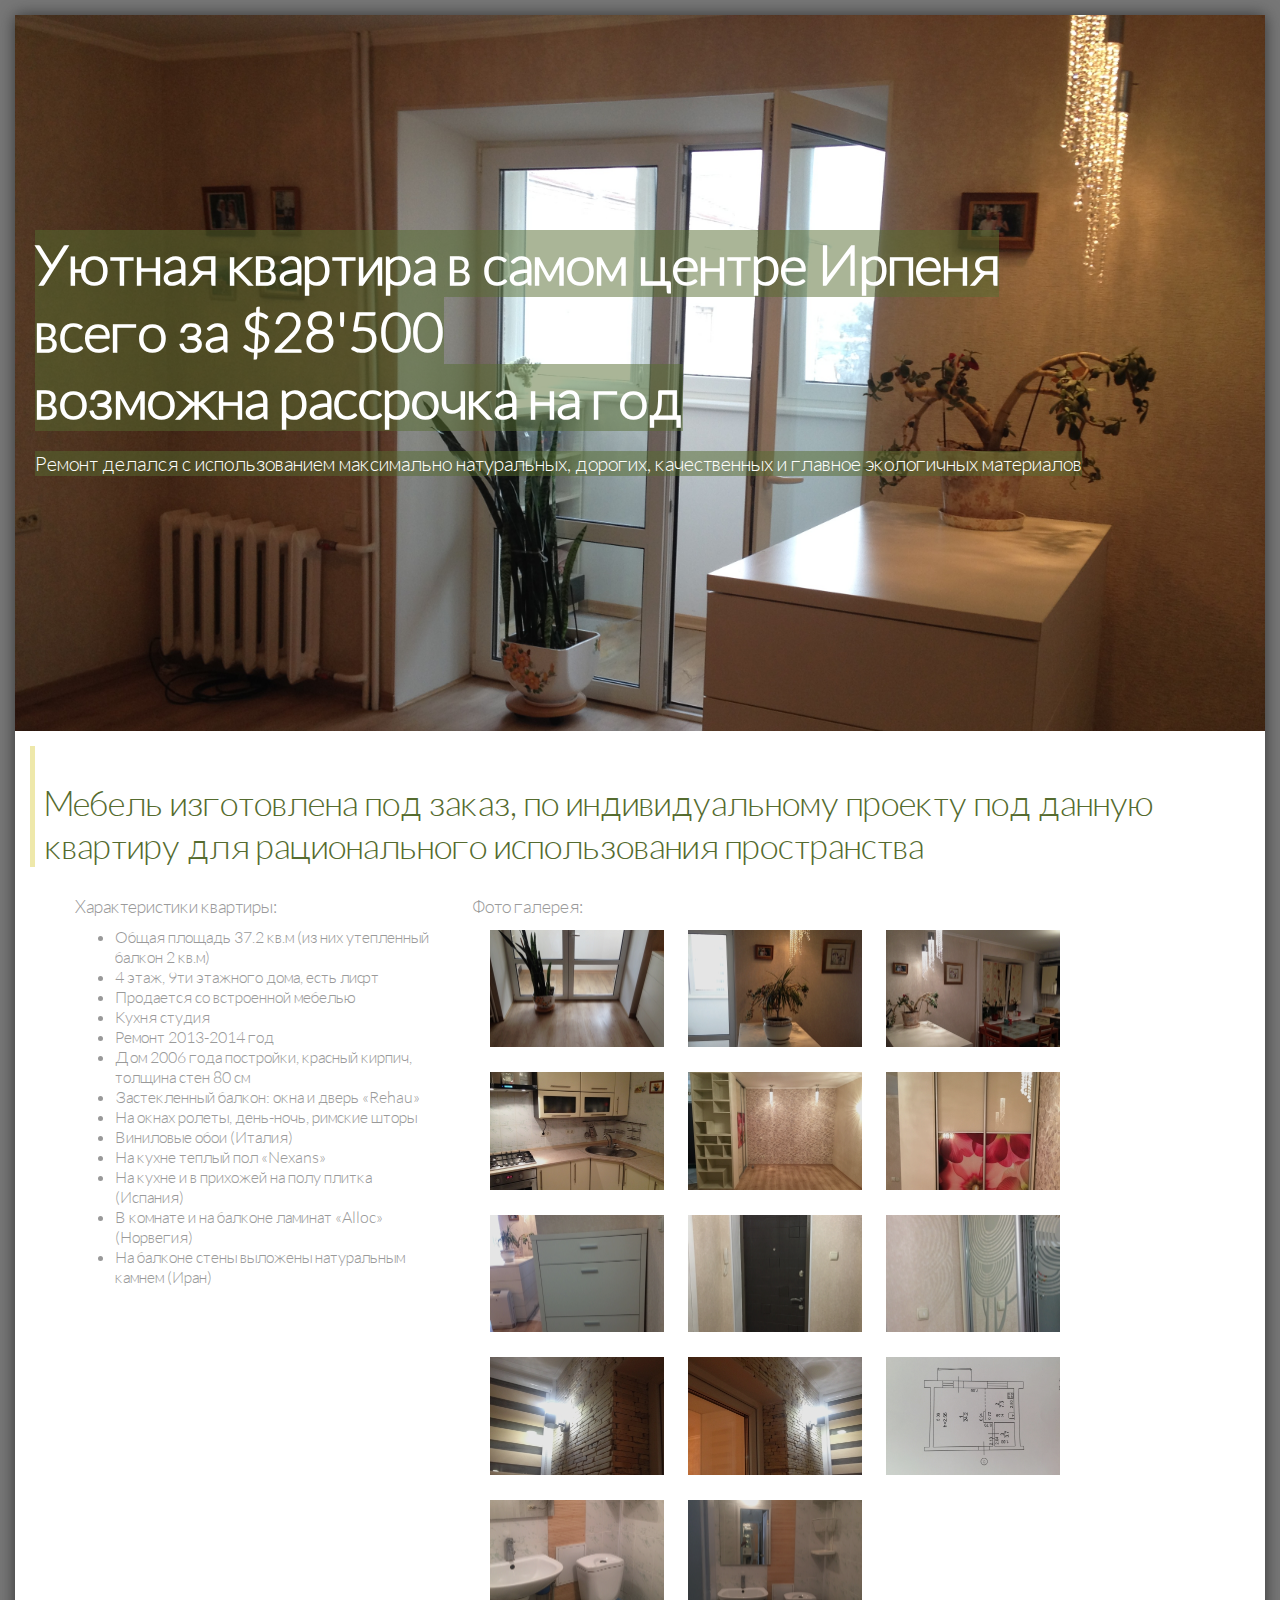
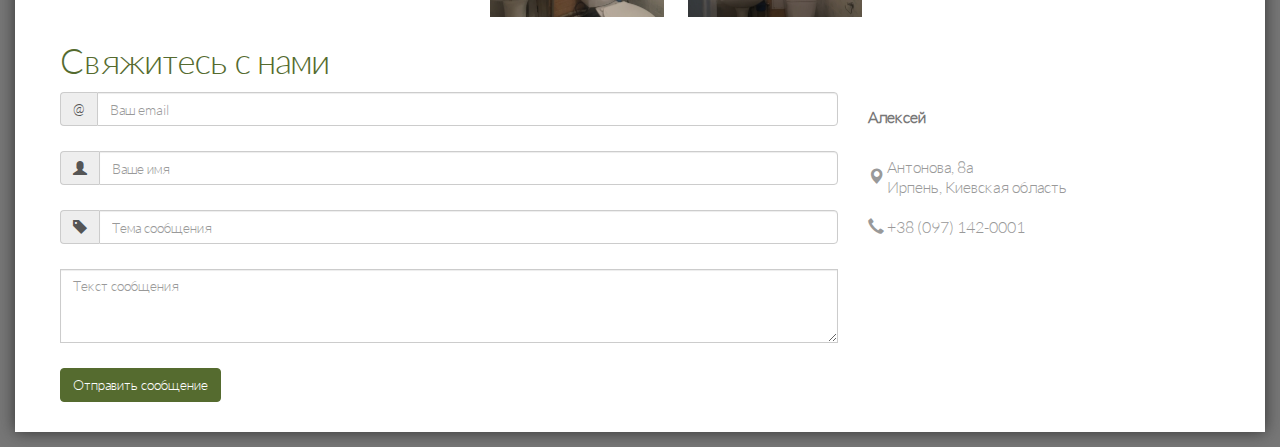
==== index.html @ de02d6b8 "Facebook App Code added" ====
<!DOCTYPE html>
<html lang="en" >
    <head>

        <meta charset="utf-8">
        <meta http-equiv="X-UA-Compatible" content="IE=edge">
        <meta name="viewport" content="width=device-width, initial-scale=1">
        <!--meta http-equiv="Content-Security-Policy" content="font-src 'self' data:"-->
        <!-- The above 3 meta tags *must* come first in the head; any other head content must come *after* these tags -->
        <meta name="description" content="">
        <meta name="author" content="">
        <link rel="icon" href="common/icons/favicon.ico">

        <!-- jQuery -->
        <script src="assets/jQuery/jQuery-1.9.1/jquery-1.9.1.min.js"></script>
        <script src="assets/jQuery/jQuery-1.9.1/jquery.counterup.min.js"></script>

        <!-- Bootstrap core -->
        <link href="assets/bootstrap/bootstrap-3.3.5/css/bootstrap.min.css" rel="stylesheet">
        <script src="assets/bootstrap/bootstrap-3.3.5/js/ie-emulation-modes-warning.js"></script>

        <!-- Lightgallery -->
        <link rel="stylesheet" href="assets/lightgallery/lightgallery-1.0.1/css/lightgallery.css">

        <!-- Pannellum -->
        <script type="text/javascript" src="https://cdn.pannellum.org/2.3/pannellum.js"></script>

        <!-- Custom styles for this template -->
        <link href="common/css/antonova.css" rel="stylesheet">

      
        <title>Уютная квартира в центре Ирпеня</title>

        <!--base href="/"-->

        <!-- Facebook Pixel Code -->
        <script>
            !function(f,b,e,v,n,t,s)
            {if(f.fbq)return;n=f.fbq=function(){n.callMethod?
            n.callMethod.apply(n,arguments):n.queue.push(arguments)};
            if(!f._fbq)f._fbq=n;n.push=n;n.loaded=!0;n.version='2.0';
            n.queue=[];t=b.createElement(e);t.async=!0;
            t.src=v;s=b.getElementsByTagName(e)[0];
            s.parentNode.insertBefore(t,s)}(window, document,'script',
            'https://connect.facebook.net/en_US/fbevents.js');
            fbq('init', '393252834427220');
            fbq('track', 'PageView');
        </script>
        <noscript><img height="1" width="1" style="display:none"
            src="https://www.facebook.com/tr?id=393252834427220&ev=PageView&noscript=1"
        /></noscript>
        <!-- End Facebook Pixel Code -->
      
        <!-- Global Site Tag (gtag.js) - Google Analytics -->
        <script async src="https://www.googletagmanager.com/gtag/js?id=UA-107395455-1"></script>
        <script>
        window.dataLayer = window.dataLayer || [];
        function gtag(){dataLayer.push(arguments)};
        gtag('js', new Date());

        gtag('config', 'UA-107395455-1');
        </script>
        

    </head>

    <body>

        <!-- Facebook App Code -->
        <script>
        window.fbAsyncInit = function() {
            FB.init({
            appId      : '175893562975675',
            xfbml      : true,
            version    : 'v2.10'
            });
            FB.AppEvents.logPageView();
        };

        (function(d, s, id){
            var js, fjs = d.getElementsByTagName(s)[0];
            if (d.getElementById(id)) {return;}
            js = d.createElement(s); js.id = id;
            js.src = "//connect.facebook.net/en_US/sdk.js";
            fjs.parentNode.insertBefore(js, fjs);
        }(document, 'script', 'facebook-jssdk'));
        </script>


        <div class="panel-default">
            <div class="panel-cover">
                <div class="cover-section-header">
                    <h1 class="txt1"><span>Уютная квартира в самом <b>центре</b> Ирпеня<br /> всего за <b>$28'500</b><br /> возможна <b>рассрочка на год</b></span></h1>
                    <h2 class="txt2"><span>Ремонт делался с использованием максимально натуральных, дорогих, качественных и главное экологичных материалов</span></h2>
                </div>
            </div>
            <div class="panel-body">
                <div class="section-header-left">
                    <h2 class="txt3">Мебель изготовлена под заказ, по индивидуальному проекту под данную квартиру для рационального использования пространства</h2>
                </div>

                <div class="section-photo">
                    <div class="col-md-4">
                        <h4>Характеристики квартиры:</h4>
                        <ul>
                            <li>Общая площадь 37.2 кв.м (из них утепленный балкон 2 кв.м)</li>
                            <li>4 этаж, 9ти этажного дома, есть лифт</li>
                            <li>Продается со встроенной мебелью</li>
                            <li>Кухня студия</li>
                            <li>Ремонт 2013-2014 год</li>
                            <li>Дом 2006 года постройки, красный кирпич, толщина стен 80 см</li>
                            <li>Застекленный балкон: окна и дверь «Rehau»</li>
                            <li>На окнах ролеты, день-ночь, римские шторы</li>
                            <li>Виниловые обои (Италия)</li>
                            <li>На кухне теплый пол «Nexans»</li>
                            <li>На кухне и в прихожей на полу плитка (Испания)</li>
                            <li>В комнате и на балконе ламинат «Alloc» (Норвегия)</li>
                            <li>На балконе стены выложены натуральным камнем (Иран)</li>
                        </ul>
                    </div>
                    <div class="col-md-8">

                        <h4>Фото галерея:</h4>
                        <div class="cont">

                            <div class="demo-gallery">
                                <ul id="lightgallery">
                                    <li data-responsive="media/images/010.jpg 010, media/images/013.jpg 013, media/images/014.jpg 014, media/images/016.jpg 016, media/images/021.jpg 021, media/images/022.jpg 022, media/images/030.jpg 030, media/images/035.jpg 035, media/images/042.jpg 042, media/images/050.jpg 050, media/images/052.jpg 052, media/images/055.jpg 055, media/images/056.jpg 056, media/images/059.jpg 059", data-src="media/images/010.jpg"
                                    data-sub-html="<h4>Выход на балкон</h4><p>На полу высококачественный ламинат <a href='http://32klass.kiev.ua/original/laminat-alloc-orig-dub-bel.html'>Alloc</a> 'Беленый дуб' на алюминиевых замках с шумопонижающей системой Alloc SilentSystem. Область между балконом и комнатой утеплена.</p>">
                                        <a href="media/images/010.jpg">
                                        <img class="img-responsive" src="media/images/010-thumb.jpg">
                                        <div class="demo-gallery-poster">
                                            <img src="https://sachinchoolur.github.io/lightgallery.js/static/img/zoom.png">
                                        </div>
                                        </a>
                                    </li>
                                    <li data-responsive="media/images/010.jpg 010, media/images/013.jpg 013, media/images/014.jpg 014, media/images/016.jpg 016, media/images/021.jpg 021, media/images/022.jpg 022, media/images/030.jpg 030, media/images/035.jpg 035, media/images/042.jpg 042, media/images/050.jpg 050, media/images/052.jpg 052, media/images/055.jpg 055, media/images/056.jpg 056, media/images/059.jpg 059", data-src="media/images/013.jpg"
                                    data-sub-html="<h4>Тумба перегородка</h4><p>Тумба перегородка выполнена в общем стиле квартиры по индивидуальному заказу с использованием немецкого механизм закрытия/открытия TIP-ON - открывание от нажатия без ручек</p>">
                                        <a href="media/images/013.jpg">
                                        <img class="img-responsive" src="media/images/013-thumb.jpg">
                                        <div class="demo-gallery-poster">
                                            <img src="https://sachinchoolur.github.io/lightgallery.js/static/img/zoom.png">
                                        </div>
                                        </a>
                                    </li>
                                    <li data-responsive="media/images/010.jpg 010, media/images/013.jpg 013, media/images/014.jpg 014, media/images/016.jpg 016, media/images/021.jpg 021, media/images/022.jpg 022, media/images/030.jpg 030, media/images/035.jpg 035, media/images/042.jpg 042, media/images/050.jpg 050, media/images/052.jpg 052, media/images/055.jpg 055, media/images/056.jpg 056, media/images/059.jpg 059", data-src="media/images/014.jpg"
                                    data-sub-html="<h4>Вход на кухню</h4><p>На кухне теплый пол Nexus, испанская плитка а также сделано отверстие под вытяжку на улицу.</p>">
                                        <a href="media/images/014.jpg">
                                        <img class="img-responsive" src="media/images/014-thumb.jpg">
                                        <div class="demo-gallery-poster">
                                            <img src="https://sachinchoolur.github.io/lightgallery.js/static/img/zoom.png">
                                        </div>
                                        </a>
                                    </li>
                                    <li data-responsive="media/images/010.jpg 010, media/images/013.jpg 013, media/images/014.jpg 014, media/images/016.jpg 016, media/images/021.jpg 021, media/images/022.jpg 022, media/images/030.jpg 030, media/images/035.jpg 035, media/images/042.jpg 042, media/images/050.jpg 050, media/images/052.jpg 052, media/images/055.jpg 055, media/images/056.jpg 056, media/images/059.jpg 059", data-src="media/images/016.jpg"
                                    data-sub-html="<h4>Кухня</h4><p>На кухне установлены фильтры для воды, также есть бойлер Gorenje на 100 литров.</p>">
                                        <a href="media/images/016.jpg">
                                        <img class="img-responsive" src="media/images/016-thumb.jpg">
                                        <div class="demo-gallery-poster">
                                            <img src="https://sachinchoolur.github.io/lightgallery.js/static/img/zoom.png">
                                        </div>
                                        </a>
                                    </li>
                                    <li data-responsive="media/images/010.jpg 010, media/images/013.jpg 013, media/images/014.jpg 014, media/images/016.jpg 016, media/images/021.jpg 021, media/images/022.jpg 022, media/images/030.jpg 030, media/images/035.jpg 035, media/images/042.jpg 042, media/images/050.jpg 050, media/images/052.jpg 052, media/images/055.jpg 055, media/images/056.jpg 056, media/images/059.jpg 059", data-src="media/images/021.jpg"
                                    data-sub-html="<h4>Комната</h4><p>Комнату от прихожей отделяет двухстороний шкаф купе, со стороны коридора - секция для верхней одежды, со стороны комнаты - секция для остальной одежды.</p>">
                                        <a href="media/images/021.jpg">
                                        <img class="img-responsive" src="media/images/021-thumb.jpg">
                                        <div class="demo-gallery-poster">
                                            <img src="https://sachinchoolur.github.io/lightgallery.js/static/img/zoom.png">
                                        </div>
                                        </a>
                                    </li>
                                    <li data-responsive="media/images/010.jpg 010, media/images/013.jpg 013, media/images/014.jpg 014, media/images/016.jpg 016, media/images/021.jpg 021, media/images/022.jpg 022, media/images/030.jpg 030, media/images/035.jpg 035, media/images/042.jpg 042, media/images/050.jpg 050, media/images/052.jpg 052, media/images/055.jpg 055, media/images/056.jpg 056, media/images/059.jpg 059", data-src="media/images/022.jpg"
                                    data-sub-html="<h4>Комната</h4><p>Дверци шкафа-купе со стороны комнаты матовые с принтом - цветы.</p>">
                                        <a href="media/images/022.jpg">
                                        <img class="img-responsive" src="media/images/022-thumb.jpg">
                                        <div class="demo-gallery-poster">
                                            <img src="https://sachinchoolur.github.io/lightgallery.js/static/img/zoom.png">
                                        </div>
                                        </a>
                                    </li>
                                    <li data-responsive="media/images/010.jpg 010, media/images/013.jpg 013, media/images/014.jpg 014, media/images/016.jpg 016, media/images/021.jpg 021, media/images/022.jpg 022, media/images/030.jpg 030, media/images/035.jpg 035, media/images/042.jpg 042, media/images/050.jpg 050, media/images/052.jpg 052, media/images/055.jpg 055, media/images/056.jpg 056, media/images/059.jpg 059", data-src="media/images/030.jpg"
                                    data-sub-html="<h4>Шкаф для обуви</h4><p>В прихожей установлен встроенный шкаф для обуви, выполненный по индивидуальному заказу под данную квартиру.</p>">
                                        <a href="media/images/030.jpg">
                                        <img class="img-responsive" src="media/images/030-thumb.jpg">
                                        <div class="demo-gallery-poster">
                                            <img src="https://sachinchoolur.github.io/lightgallery.js/static/img/zoom.png">
                                        </div>
                                        </a>
                                    </li>
                                    <li data-responsive="media/images/010.jpg 010, media/images/013.jpg 013, media/images/014.jpg 014, media/images/016.jpg 016, media/images/021.jpg 021, media/images/022.jpg 022, media/images/030.jpg 030, media/images/035.jpg 035, media/images/042.jpg 042, media/images/050.jpg 050, media/images/052.jpg 052, media/images/055.jpg 055, media/images/056.jpg 056, media/images/059.jpg 059", data-src="media/images/035.jpg"
                                    data-sub-html="<h4>Входная дверь</h4><p>Бронированная входная дверь с немецкими замками. В квартиру заведен домофон.</p>">
                                        <a href="media/images/035.jpg">
                                        <img class="img-responsive" src="media/images/035-thumb.jpg">
                                        <div class="demo-gallery-poster">
                                            <img src="https://sachinchoolur.github.io/lightgallery.js/static/img/zoom.png">
                                        </div>
                                        </a>
                                    </li>
                                    <li data-responsive="media/images/010.jpg 010, media/images/013.jpg 013, media/images/014.jpg 014, media/images/016.jpg 016, media/images/021.jpg 021, media/images/022.jpg 022, media/images/030.jpg 030, media/images/035.jpg 035, media/images/042.jpg 042, media/images/050.jpg 050, media/images/052.jpg 052, media/images/055.jpg 055, media/images/056.jpg 056, media/images/059.jpg 059", data-src="media/images/042.jpg"
                                    data-sub-html="<h4>Коридор</h4><p>В коридоре установлен шкаф-купе с зеракльными дверцами.</p>">
                                        <a href="media/images/042.jpg">
                                        <img class="img-responsive" src="media/images/042-thumb.jpg">
                                        <div class="demo-gallery-poster">
                                            <img src="https://sachinchoolur.github.io/lightgallery.js/static/img/zoom.png">
                                        </div>
                                        </a>
                                    </li>
                                    <li data-responsive="media/images/010.jpg 010, media/images/013.jpg 013, media/images/014.jpg 014, media/images/016.jpg 016, media/images/021.jpg 021, media/images/022.jpg 022, media/images/030.jpg 030, media/images/035.jpg 035, media/images/042.jpg 042, media/images/050.jpg 050, media/images/052.jpg 052, media/images/055.jpg 055, media/images/056.jpg 056, media/images/059.jpg 059", data-src="media/images/050.jpg"
                                    data-sub-html="<h4>Балкон</h4><p>Балкон застеклен двухкамерными окнами, на окнах жалюзи системы день-ночь.</p>">
                                        <a href="media/images/050.jpg">
                                        <img class="img-responsive" src="media/images/050-thumb.jpg">
                                        <div class="demo-gallery-poster">
                                            <img src="https://sachinchoolur.github.io/lightgallery.js/static/img/zoom.png">
                                        </div>
                                        </a>
                                    </li>
                                    <li data-responsive="media/images/010.jpg 010, media/images/013.jpg 013, media/images/014.jpg 014, media/images/016.jpg 016, media/images/021.jpg 021, media/images/022.jpg 022, media/images/030.jpg 030, media/images/035.jpg 035, media/images/042.jpg 042, media/images/050.jpg 050, media/images/052.jpg 052, media/images/055.jpg 055, media/images/056.jpg 056, media/images/059.jpg 059", data-src="media/images/052.jpg"
                                    data-sub-html="<h4>Балкон</h4><p>Стены балкона отделаны натуральным камнем из Ирана.</p>">
                                        <a href="media/images/052.jpg">
                                        <img class="img-responsive" src="media/images/052-thumb.jpg">
                                        <div class="demo-gallery-poster">
                                            <img src="https://sachinchoolur.github.io/lightgallery.js/static/img/zoom.png">
                                        </div>
                                        </a>
                                    </li>
                                    <li data-responsive="media/images/010.jpg 010, media/images/013.jpg 013, media/images/014.jpg 014, media/images/016.jpg 016, media/images/021.jpg 021, media/images/022.jpg 022, media/images/030.jpg 030, media/images/035.jpg 035, media/images/042.jpg 042, media/images/050.jpg 050, media/images/052.jpg 052, media/images/055.jpg 055, media/images/056.jpg 056, media/images/059.jpg 059", data-src="media/images/055.jpg"
                                    data-sub-html="<h4>План квартиры</h4><p>Общая площадь квартиры 35,2 кв.м плюс 2 метра утепленный балкон, итого 37.2 кв.м.</p>">
                                        <a href="media/images/055.jpg">
                                        <img class="img-responsive" src="media/images/055-thumb.jpg">
                                        <div class="demo-gallery-poster">
                                            <img src="https://sachinchoolur.github.io/lightgallery.js/static/img/zoom.png">
                                        </div>
                                        </a>
                                    </li>
                                    <li data-responsive="media/images/010.jpg 010, media/images/013.jpg 013, media/images/014.jpg 014, media/images/016.jpg 016, media/images/021.jpg 021, media/images/022.jpg 022, media/images/030.jpg 030, media/images/035.jpg 035, media/images/042.jpg 042, media/images/050.jpg 050, media/images/052.jpg 052, media/images/055.jpg 055, media/images/056.jpg 056, media/images/059.jpg 059", data-src="media/images/056.jpg"
                                    data-sub-html="<h4>Сан. узел</h4><p>Сан. узел совмещенный</p>">
                                        <a href="media/images/056.jpg">
                                        <img class="img-responsive" src="media/images/056-thumb.jpg">
                                        <div class="demo-gallery-poster">
                                            <img src="https://sachinchoolur.github.io/lightgallery.js/static/img/zoom.png">
                                        </div>
                                        </a>
                                    </li>
                                    <li data-responsive="media/images/010.jpg 010, media/images/013.jpg 013, media/images/014.jpg 014, media/images/016.jpg 016, media/images/021.jpg 021, media/images/022.jpg 022, media/images/030.jpg 030, media/images/035.jpg 035, media/images/042.jpg 042, media/images/050.jpg 050, media/images/052.jpg 052, media/images/055.jpg 055, media/images/056.jpg 056, media/images/059.jpg 059", data-src="media/images/059.jpg"
                                    data-sub-html="<h4>Сан. узел</h4><p>Есть фильтры на воду и електрицеский змеевик.</p>">
                                        <a href="media/images/059.jpg">
                                        <img class="img-responsive" src="media/images/059-thumb.jpg">
                                        <div class="demo-gallery-poster">
                                            <img src="https://sachinchoolur.github.io/lightgallery.js/static/img/zoom.png">
                                        </div>
                                        </a>
                                    </li>
                                </ul>
                            </div>
                        </div>
                    </div>
                </div>

                <!--div class="section-location">
                    <div class="col-md-4">
                        <h4>Расположение квартиры:</h4>
                        <ul>
                            <li>200 м. до ж/д вокзала</li>
                            <li>150 м. до остановки маршруток на Киев (Академгородок, Оболонь)</li>
                            <li>50 м. до аптеки</li>
                            <li>200 м. до супермаркетов «АТБ», «Фуршет»</li>
                            <li>150 м. до отделения «Новой Почты»</li>
                            <li>1000 м. до тренажерного зала «Тонус»</li>
                        </ul>
                    </div>
                    <div class="col-md-8">
                        <div id="map"></div>
                        <script>
                            function initMap() {
                                var uluru = {lat: -25.363, lng: 131.044};
                                var map = new google.maps.Map(document.getElementById('map'), {
                                zoom: 4,
                                center: uluru
                                });
                                var marker = new google.maps.Marker({
                                position: uluru,
                                map: map
                                });
                            }
                        </script>
                        <script async defer
                            src="https://maps.googleapis.com/maps/api/js?key=AIzaSyAfo50g0Oqdq6E4H44VOskdbL4dBcKhza0&callback=initMap">
                        </script>
                    </div>

                </div-->

                <!--div class="section-panorama">
                    <h4>Панорамное фото:</h4>
                    <div id="panorama"></div>
                    <script>
                    pannellum.viewer('panorama', {
                        "type": "equirectangular",
                        "panorama": "https://pannellum.org/images/alma.jpg"
                    });
                    </script>
                </div-->

                <div class="section-contact-us" >
                    <h2 class="txt3">Свяжитесь с нами</h2>
                    
                    <div class="col-md-8" style="padding-left: 0px;">
                       <div class="alert alert-info" role="alert" style="display:none;" id="thankyou_message">
                            Спасибо что обратились к нами !
                              Мы свяжемся с вами в ближайшее время !
                       </div>

                       <form id="gform" class="form-horizontal" role="form" action="https://script.google.com/macros/s/AKfycbyyLQT2KRdKmvTWamFgVSoiFe-990Ytaz5XD-IMzDoWsv07jeX5/exec" method="post" >
                          <div style="margin-bottom: 25px" class="input-group">
                             <span class="input-group-addon" id="basic-addon1">@</span>
                             <input type="text" class="form-control" name="email" id="email" placeholder="Ваш email" aria-describedby="basic-addon1">
                          </div>
                          <div style="margin-bottom: 25px" class="input-group">
                             <span class="input-group-addon"><i class="glyphicon glyphicon-user"></i></span>
                             <input type="text" class="form-control" name="name" id="name" value="" placeholder="Ваше имя">
                          </div>
                          <div style="margin-bottom: 25px" class="input-group">
                             <span class="input-group-addon"><i class="glyphicon glyphicon-tag"></i></span>
                             <input type="text" class="form-control" name="subject" id="subject" value="" placeholder="Тема сообщения">
                          </div>
                          <div style="margin-bottom: 25px" class="input-group">
                             <textarea rows="3" cols="100" class="form-control" id="message" name="message" id="message" placeholder="Текст сообщения"></textarea>
                          </div>
                          <div style="margin-top:10px" class="form-group">
                             <!-- Button -->
                             <div class="col-sm-12 controls">
                                <input type="submit" class="btn btn-success" value="Отправить сообщение">
                             </div>
                          </div>
                       </form>
                    </div>

                    <div class="col-md-4" style="padding-left: 0px; padding-top: 0px;">
                        <div class="panel-body business-card">
                           <p class="text-muted">
                              <strong style="font: 28px/28px">Алексей</strong><br><br>
                           <table>
                              <tbody>
                                 <tr>
                                    <td><i class="glyphicon glyphicon-map-marker"></i></td>
                                    <td>&nbsp;</td>
                                    <td>Антонова, 8а<br>Ирпень, Киевская область</td>
                                 </tr>
                                 <tr>
                                    <td><br></td>
                                 </tr>
                                 <tr>
                                    <td><i class="glyphicon glyphicon-earphone"></i></td>
                                    <td>&nbsp;</td>
                                    <td>+38 (097) 142-0001</td>
                                 </tr>
                                 <tr>
                                    <td><br></td>
                                 </tr>
                                 <!--tr>
                                    <td><i class="glyphicon glyphicon-envelope"></i></td>
                                    <td>&nbsp;</td>
                                    <td>info@fintech-consulting.pro</td>
                                 </tr-->
                              </tbody>
                           </table>
                           </p>
                        </div>
                    </div>
                </div>
            </div>
        </div>

    <!-- Async submit -->
    <script src="common/js/form-submission-handler.js"></script>

    <!-- Lightgallery plugins -->
    <script src="assets/lightgallery/lightgallery-1.0.1/js/lightgallery.min.js"></script>
    <script src="assets/lightgallery/lightgallery-1.0.1/js/lg-thumbnail.js"></script>
    <script src="assets/lightgallery/lightgallery-1.0.1/js/lg-fullscreen.js"></script>
    
    <!-- Custom script -->
    <script type="text/javascript" src="common/js/antonova.js"></script>

    </body>

</html>
---- assets/lightgallery/lightgallery-1.0.1/css/lightgallery.css ----
@font-face {
  font-family: 'lg';
  src: url("../fonts/lg.eot?n1z373");
  src: url("../fonts/lg.eot?#iefixn1z373") format("embedded-opentype"), url("../fonts/lg.woff?n1z373") format("woff"), url("../fonts/lg.ttf?n1z373") format("truetype"), url("../fonts/lg.svg?n1z373#lg") format("svg");
  font-weight: normal;
  font-style: normal;
}
.lg-icon {
  font-family: 'lg';
  speak: none;
  font-style: normal;
  font-weight: normal;
  font-variant: normal;
  text-transform: none;
  line-height: 1;
  /* Better Font Rendering =========== */
  -webkit-font-smoothing: antialiased;
  -moz-osx-font-smoothing: grayscale;
}

.lg-actions .lg-next, .lg-actions .lg-prev {
  background-color: rgba(0, 0, 0, 0.45);
  border-radius: 2px;
  color: #999;
  cursor: pointer;
  display: block;
  font-size: 22px;
  margin-top: -10px;
  padding: 8px 10px 9px;
  position: absolute;
  top: 50%;
  z-index: 1080;
}
.lg-actions .lg-next.disabled, .lg-actions .lg-prev.disabled {
  pointer-events: none;
  opacity: 0.5;
}
.lg-actions .lg-next:hover, .lg-actions .lg-prev:hover {
  color: #FFF;
}
.lg-actions .lg-next {
  right: 20px;
}
.lg-actions .lg-next:before {
  content: "\e095";
}
.lg-actions .lg-prev {
  left: 20px;
}
.lg-actions .lg-prev:after {
  content: "\e094";
}

@-webkit-keyframes lg-right-end {
  0% {
    left: 0;
  }
  50% {
    left: -30px;
  }
  100% {
    left: 0;
  }
}
@-moz-keyframes lg-right-end {
  0% {
    left: 0;
  }
  50% {
    left: -30px;
  }
  100% {
    left: 0;
  }
}
@-ms-keyframes lg-right-end {
  0% {
    left: 0;
  }
  50% {
    left: -30px;
  }
  100% {
    left: 0;
  }
}
@keyframes lg-right-end {
  0% {
    left: 0;
  }
  50% {
    left: -30px;
  }
  100% {
    left: 0;
  }
}
@-webkit-keyframes lg-left-end {
  0% {
    left: 0;
  }
  50% {
    left: 30px;
  }
  100% {
    left: 0;
  }
}
@-moz-keyframes lg-left-end {
  0% {
    left: 0;
  }
  50% {
    left: 30px;
  }
  100% {
    left: 0;
  }
}
@-ms-keyframes lg-left-end {
  0% {
    left: 0;
  }
  50% {
    left: 30px;
  }
  100% {
    left: 0;
  }
}
@keyframes lg-left-end {
  0% {
    left: 0;
  }
  50% {
    left: 30px;
  }
  100% {
    left: 0;
  }
}
.lg-outer.lg-right-end .lg-object {
  -webkit-animation: lg-right-end 0.3s;
  -o-animation: lg-right-end 0.3s;
  animation: lg-right-end 0.3s;
  position: relative;
}
.lg-outer.lg-left-end .lg-object {
  -webkit-animation: lg-left-end 0.3s;
  -o-animation: lg-left-end 0.3s;
  animation: lg-left-end 0.3s;
  position: relative;
}

.lg-toolbar {
  z-index: 1082;
  left: 0;
  position: absolute;
  top: 0;
  width: 100%;
  background-color: rgba(0, 0, 0, 0.45);
}
.lg-toolbar .lg-icon {
  color: #999;
  cursor: pointer;
  float: right;
  font-size: 24px;
  height: 47px;
  line-height: 27px;
  padding: 10px 0;
  text-align: center;
  width: 50px;
  text-decoration: none !important;
  outline: medium none;
  -webkit-transition: color 0.2s linear;
  -o-transition: color 0.2s linear;
  transition: color 0.2s linear;
}
.lg-toolbar .lg-icon:hover {
  color: #FFF;
}
.lg-toolbar .lg-close:after {
  content: "\e070";
}
.lg-toolbar .lg-download:after {
  content: "\e0f2";
}

.lg-sub-html {
  background-color: rgba(0, 0, 0, 0.45);
  bottom: 0;
  color: #EEE;
  font-size: 16px;
  left: 0;
  padding: 10px 40px;
  position: fixed;
  right: 0;
  text-align: center;
  z-index: 1080;
}
.lg-sub-html h4 {
  margin: 0;
  font-size: 13px;
  font-weight: bold;
}
.lg-sub-html p {
  font-size: 12px;
  margin: 5px 0 0;
}

#lg-counter {
  color: #999;
  display: inline-block;
  font-size: 16px;
  padding-left: 20px;
  padding-top: 12px;
  vertical-align: middle;
}

.lg-toolbar, .lg-prev, .lg-next {
  opacity: 1;
  -webkit-transition: -webkit-transform 0.35s cubic-bezier(0, 0, 0.25, 1) 0s, opacity 0.35s cubic-bezier(0, 0, 0.25, 1) 0s, color 0.2s linear;
  -moz-transition: -moz-transform 0.35s cubic-bezier(0, 0, 0.25, 1) 0s, opacity 0.35s cubic-bezier(0, 0, 0.25, 1) 0s, color 0.2s linear;
  -o-transition: -o-transform 0.35s cubic-bezier(0, 0, 0.25, 1) 0s, opacity 0.35s cubic-bezier(0, 0, 0.25, 1) 0s, color 0.2s linear;
  transition: transform 0.35s cubic-bezier(0, 0, 0.25, 1) 0s, opacity 0.35s cubic-bezier(0, 0, 0.25, 1) 0s, color 0.2s linear;
}

.lg-hide-items .lg-prev {
  opacity: 0;
  -webkit-transform: translate3d(-10px, 0, 0);
  transform: translate3d(-10px, 0, 0);
}
.lg-hide-items .lg-next {
  opacity: 0;
  -webkit-transform: translate3d(10px, 0, 0);
  transform: translate3d(10px, 0, 0);
}
.lg-hide-items .lg-toolbar {
  opacity: 0;
  -webkit-transform: translate3d(0, -10px, 0);
  transform: translate3d(0, -10px, 0);
}

body:not(.lg-from-hash) .lg-outer.lg-start-zoom .lg-object {
  -webkit-transform: scale3d(0.5, 0.5, 0.5);
  transform: scale3d(0.5, 0.5, 0.5);
  opacity: 0;
  -webkit-transition: -webkit-transform 250ms cubic-bezier(0, 0, 0.25, 1) 0s, opacity 250ms cubic-bezier(0, 0, 0.25, 1) !important;
  -moz-transition: -moz-transform 250ms cubic-bezier(0, 0, 0.25, 1) 0s, opacity 250ms cubic-bezier(0, 0, 0.25, 1) !important;
  -o-transition: -o-transform 250ms cubic-bezier(0, 0, 0.25, 1) 0s, opacity 250ms cubic-bezier(0, 0, 0.25, 1) !important;
  transition: transform 250ms cubic-bezier(0, 0, 0.25, 1) 0s, opacity 250ms cubic-bezier(0, 0, 0.25, 1) !important;
  -webkit-transform-origin: 50% 50%;
  -moz-transform-origin: 50% 50%;
  -ms-transform-origin: 50% 50%;
  transform-origin: 50% 50%;
}
body:not(.lg-from-hash) .lg-outer.lg-start-zoom .lg-item.lg-complete .lg-object {
  -webkit-transform: scale3d(1, 1, 1);
  transform: scale3d(1, 1, 1);
  opacity: 1;
}

.lg-outer .lg-thumb-outer {
  background-color: #0D0A0A;
  bottom: 0;
  position: absolute;
  width: 100%;
  z-index: 1080;
  max-height: 350px;
  -webkit-transform: translate3d(0, 100%, 0);
  transform: translate3d(0, 100%, 0);
  -webkit-transition: -webkit-transform 0.25s cubic-bezier(0, 0, 0.25, 1) 0s;
  -moz-transition: -moz-transform 0.25s cubic-bezier(0, 0, 0.25, 1) 0s;
  -o-transition: -o-transform 0.25s cubic-bezier(0, 0, 0.25, 1) 0s;
  transition: transform 0.25s cubic-bezier(0, 0, 0.25, 1) 0s;
}
.lg-outer .lg-thumb-outer.lg-grab .lg-thumb-item {
  cursor: -webkit-grab;
  cursor: -moz-grab;
  cursor: -o-grab;
  cursor: -ms-grab;
  cursor: grab;
}
.lg-outer .lg-thumb-outer.lg-grabbing .lg-thumb-item {
  cursor: move;
  cursor: -webkit-grabbing;
  cursor: -moz-grabbing;
  cursor: -o-grabbing;
  cursor: -ms-grabbing;
  cursor: grabbing;
}
.lg-outer .lg-thumb-outer.lg-dragging .lg-thumb {
  -webkit-transition-duration: 0s !important;
  transition-duration: 0s !important;
}
.lg-outer.lg-thumb-open .lg-thumb-outer {
  -webkit-transform: translate3d(0, 0%, 0);
  transform: translate3d(0, 0%, 0);
}
.lg-outer .lg-thumb {
  padding: 10px 0;
  height: 100%;
  margin-bottom: -5px;
}
.lg-outer .lg-thumb-item {
  border-radius: 5px;
  cursor: pointer;
  float: left;
  overflow: hidden;
  height: 100%;
  border: 2px solid #FFF;
  border-radius: 4px;
  margin-bottom: 5px;
}
@media (min-width: 1025px) {
  .lg-outer .lg-thumb-item {
    -webkit-transition: border-color 0.25s ease;
    -o-transition: border-color 0.25s ease;
    transition: border-color 0.25s ease;
  }
}
.lg-outer .lg-thumb-item.active, .lg-outer .lg-thumb-item:hover {
  border-color: #a90707;
}
.lg-outer .lg-thumb-item img {
  width: 100%;
  height: 100%;
  object-fit: cover;
}
.lg-outer.lg-has-thumb .lg-item {
  padding-bottom: 120px;
}
.lg-outer.lg-can-toggle .lg-item {
  padding-bottom: 0;
}
.lg-outer.lg-pull-caption-up .lg-sub-html {
  -webkit-transition: bottom 0.25s ease;
  -o-transition: bottom 0.25s ease;
  transition: bottom 0.25s ease;
}
.lg-outer.lg-pull-caption-up.lg-thumb-open .lg-sub-html {
  bottom: 100px;
}
.lg-outer .lg-toggle-thumb {
  background-color: #0D0A0A;
  border-radius: 2px 2px 0 0;
  color: #999;
  cursor: pointer;
  font-size: 24px;
  height: 39px;
  line-height: 27px;
  padding: 5px 0;
  position: absolute;
  right: 20px;
  text-align: center;
  top: -39px;
  width: 50px;
}
.lg-outer .lg-toggle-thumb:after {
  content: "\e1ff";
}
.lg-outer .lg-toggle-thumb:hover {
  color: #FFF;
}

.lg-outer .lg-video-cont {
  display: inline-block;
  vertical-align: middle;
  max-width: 1140px;
  max-height: 100%;
  width: 100%;
  padding: 0 5px;
}
.lg-outer .lg-video {
  width: 100%;
  height: 0;
  padding-bottom: 56.25%;
  overflow: hidden;
  position: relative;
}
.lg-outer .lg-video .lg-object {
  display: inline-block;
  position: absolute;
  top: 0;
  left: 0;
  width: 100% !important;
  height: 100% !important;
}
.lg-outer .lg-video .lg-video-play {
  width: 84px;
  height: 59px;
  position: absolute;
  left: 50%;
  top: 50%;
  margin-left: -42px;
  margin-top: -30px;
  z-index: 1080;
  cursor: pointer;
}
.lg-outer .lg-has-vimeo .lg-video-play {
  background: url("../img/vimeo-play.png") no-repeat scroll 0 0 transparent;
}
.lg-outer .lg-has-vimeo:hover .lg-video-play {
  background: url("../img/vimeo-play.png") no-repeat scroll 0 -58px transparent;
}
.lg-outer .lg-has-html5 .lg-video-play {
  background: transparent url("../img/video-play.png") no-repeat scroll 0 0;
  height: 64px;
  margin-left: -32px;
  margin-top: -32px;
  width: 64px;
  opacity: 0.8;
}
.lg-outer .lg-has-html5:hover .lg-video-play {
  opacity: 1;
}
.lg-outer .lg-has-youtube .lg-video-play {
  background: url("../img/youtube-play.png") no-repeat scroll 0 0 transparent;
}
.lg-outer .lg-has-youtube:hover .lg-video-play {
  background: url("../img/youtube-play.png") no-repeat scroll 0 -60px transparent;
}
.lg-outer .lg-video-object {
  width: 100% !important;
  height: 100% !important;
  position: absolute;
  top: 0;
  left: 0;
}
.lg-outer .lg-has-video .lg-video-object {
  visibility: hidden;
}
.lg-outer .lg-has-video.lg-video-playing .lg-object, .lg-outer .lg-has-video.lg-video-playing .lg-video-play {
  display: none;
}
.lg-outer .lg-has-video.lg-video-playing .lg-video-object {
  visibility: visible;
}

.lg-progress-bar {
  background-color: #333;
  height: 5px;
  left: 0;
  position: absolute;
  top: 0;
  width: 100%;
  z-index: 1083;
  opacity: 0;
  -webkit-transition: opacity 0.08s ease 0s;
  -moz-transition: opacity 0.08s ease 0s;
  -o-transition: opacity 0.08s ease 0s;
  transition: opacity 0.08s ease 0s;
}
.lg-progress-bar .lg-progress {
  background-color: #a90707;
  height: 5px;
  width: 0;
}
.lg-progress-bar.lg-start .lg-progress {
  width: 100%;
}
.lg-show-autoplay .lg-progress-bar {
  opacity: 1;
}

.lg-autoplay-button:after {
  content: "\e01d";
}
.lg-show-autoplay .lg-autoplay-button:after {
  content: "\e01a";
}

.lg-outer.lg-css3.lg-zoom-dragging .lg-item.lg-complete.lg-zoomable .lg-img-wrap, .lg-outer.lg-css3.lg-zoom-dragging .lg-item.lg-complete.lg-zoomable .lg-image {
  -webkit-transition-duration: 0s;
  transition-duration: 0s;
}
.lg-outer.lg-use-transition-for-zoom .lg-item.lg-complete.lg-zoomable .lg-img-wrap {
  -webkit-transition: -webkit-transform 0.3s cubic-bezier(0, 0, 0.25, 1) 0s;
  -moz-transition: -moz-transform 0.3s cubic-bezier(0, 0, 0.25, 1) 0s;
  -o-transition: -o-transform 0.3s cubic-bezier(0, 0, 0.25, 1) 0s;
  transition: transform 0.3s cubic-bezier(0, 0, 0.25, 1) 0s;
}
.lg-outer.lg-use-left-for-zoom .lg-item.lg-complete.lg-zoomable .lg-img-wrap {
  -webkit-transition: left 0.3s cubic-bezier(0, 0, 0.25, 1) 0s, top 0.3s cubic-bezier(0, 0, 0.25, 1) 0s;
  -moz-transition: left 0.3s cubic-bezier(0, 0, 0.25, 1) 0s, top 0.3s cubic-bezier(0, 0, 0.25, 1) 0s;
  -o-transition: left 0.3s cubic-bezier(0, 0, 0.25, 1) 0s, top 0.3s cubic-bezier(0, 0, 0.25, 1) 0s;
  transition: left 0.3s cubic-bezier(0, 0, 0.25, 1) 0s, top 0.3s cubic-bezier(0, 0, 0.25, 1) 0s;
}
.lg-outer .lg-item.lg-complete.lg-zoomable .lg-img-wrap {
  -webkit-transform: translate3d(0, 0, 0);
  transform: translate3d(0, 0, 0);
  -webkit-backface-visibility: hidden;
  -moz-backface-visibility: hidden;
  backface-visibility: hidden;
}
.lg-outer .lg-item.lg-complete.lg-zoomable .lg-image {
  -webkit-transform: scale3d(1, 1, 1);
  transform: scale3d(1, 1, 1);
  -webkit-transition: -webkit-transform 0.3s cubic-bezier(0, 0, 0.25, 1) 0s, opacity 0.15s !important;
  -moz-transition: -moz-transform 0.3s cubic-bezier(0, 0, 0.25, 1) 0s, opacity 0.15s !important;
  -o-transition: -o-transform 0.3s cubic-bezier(0, 0, 0.25, 1) 0s, opacity 0.15s !important;
  transition: transform 0.3s cubic-bezier(0, 0, 0.25, 1) 0s, opacity 0.15s !important;
  -webkit-transform-origin: 0 0;
  -moz-transform-origin: 0 0;
  -ms-transform-origin: 0 0;
  transform-origin: 0 0;
  -webkit-backface-visibility: hidden;
  -moz-backface-visibility: hidden;
  backface-visibility: hidden;
}

#lg-zoom-in:after {
  content: "\e311";
}

#lg-actual-size {
  font-size: 20px;
}
#lg-actual-size:after {
  content: "\e033";
}

#lg-zoom-out {
  opacity: 0.5;
  pointer-events: none;
}
#lg-zoom-out:after {
  content: "\e312";
}
.lg-zoomed #lg-zoom-out {
  opacity: 1;
  pointer-events: auto;
}

.lg-outer .lg-pager-outer {
  bottom: 60px;
  left: 0;
  position: absolute;
  right: 0;
  text-align: center;
  z-index: 1080;
  height: 10px;
}
.lg-outer .lg-pager-outer.lg-pager-hover .lg-pager-cont {
  overflow: visible;
}
.lg-outer .lg-pager-cont {
  cursor: pointer;
  display: inline-block;
  overflow: hidden;
  position: relative;
  vertical-align: top;
  margin: 0 5px;
}
.lg-outer .lg-pager-cont:hover .lg-pager-thumb-cont {
  opacity: 1;
  -webkit-transform: translate3d(0, 0, 0);
  transform: translate3d(0, 0, 0);
}
.lg-outer .lg-pager-cont.lg-pager-active .lg-pager {
  box-shadow: 0 0 0 2px white inset;
}
.lg-outer .lg-pager-thumb-cont {
  background-color: #fff;
  color: #FFF;
  bottom: 100%;
  height: 83px;
  left: 0;
  margin-bottom: 20px;
  margin-left: -60px;
  opacity: 0;
  padding: 5px;
  position: absolute;
  width: 120px;
  border-radius: 3px;
  -webkit-transition: opacity 0.15s ease 0s, -webkit-transform 0.15s ease 0s;
  -moz-transition: opacity 0.15s ease 0s, -moz-transform 0.15s ease 0s;
  -o-transition: opacity 0.15s ease 0s, -o-transform 0.15s ease 0s;
  transition: opacity 0.15s ease 0s, transform 0.15s ease 0s;
  -webkit-transform: translate3d(0, 5px, 0);
  transform: translate3d(0, 5px, 0);
}
.lg-outer .lg-pager-thumb-cont img {
  width: 100%;
  height: 100%;
}
.lg-outer .lg-pager {
  background-color: rgba(255, 255, 255, 0.5);
  border-radius: 50%;
  box-shadow: 0 0 0 8px rgba(255, 255, 255, 0.7) inset;
  display: block;
  height: 12px;
  -webkit-transition: box-shadow 0.3s ease 0s;
  -o-transition: box-shadow 0.3s ease 0s;
  transition: box-shadow 0.3s ease 0s;
  width: 12px;
}
.lg-outer .lg-pager:hover, .lg-outer .lg-pager:focus {
  box-shadow: 0 0 0 8px white inset;
}
.lg-outer .lg-caret {
  border-left: 10px solid transparent;
  border-right: 10px solid transparent;
  border-top: 10px dashed;
  bottom: -10px;
  display: inline-block;
  height: 0;
  left: 50%;
  margin-left: -5px;
  position: absolute;
  vertical-align: middle;
  width: 0;
}

.lg-fullscreen:after {
  content: "\e20c";
}
.lg-fullscreen-on .lg-fullscreen:after {
  content: "\e20d";
}

.lg-outer #lg-dropdown-overlay {
  background-color: rgba(0, 0, 0, 0.25);
  bottom: 0;
  cursor: default;
  left: 0;
  position: fixed;
  right: 0;
  top: 0;
  z-index: 1081;
  opacity: 0;
  visibility: hidden;
  -webkit-transition: visibility 0s linear 0.18s, opacity 0.18s linear 0s;
  -o-transition: visibility 0s linear 0.18s, opacity 0.18s linear 0s;
  transition: visibility 0s linear 0.18s, opacity 0.18s linear 0s;
}
.lg-outer.lg-dropdown-active .lg-dropdown, .lg-outer.lg-dropdown-active #lg-dropdown-overlay {
  -webkit-transition-delay: 0s;
  transition-delay: 0s;
  -moz-transform: translate3d(0, 0px, 0);
  -o-transform: translate3d(0, 0px, 0);
  -ms-transform: translate3d(0, 0px, 0);
  -webkit-transform: translate3d(0, 0px, 0);
  transform: translate3d(0, 0px, 0);
  opacity: 1;
  visibility: visible;
}
.lg-outer.lg-dropdown-active #lg-share {
  color: #FFF;
}
.lg-outer .lg-dropdown {
  background-color: #fff;
  border-radius: 2px;
  font-size: 14px;
  list-style-type: none;
  margin: 0;
  padding: 10px 0;
  position: absolute;
  right: 0;
  text-align: left;
  top: 50px;
  opacity: 0;
  visibility: hidden;
  -moz-transform: translate3d(0, 5px, 0);
  -o-transform: translate3d(0, 5px, 0);
  -ms-transform: translate3d(0, 5px, 0);
  -webkit-transform: translate3d(0, 5px, 0);
  transform: translate3d(0, 5px, 0);
  -webkit-transition: -webkit-transform 0.18s linear 0s, visibility 0s linear 0.5s, opacity 0.18s linear 0s;
  -moz-transition: -moz-transform 0.18s linear 0s, visibility 0s linear 0.5s, opacity 0.18s linear 0s;
  -o-transition: -o-transform 0.18s linear 0s, visibility 0s linear 0.5s, opacity 0.18s linear 0s;
  transition: transform 0.18s linear 0s, visibility 0s linear 0.5s, opacity 0.18s linear 0s;
}
.lg-outer .lg-dropdown:after {
  content: "";
  display: block;
  height: 0;
  width: 0;
  position: absolute;
  border: 8px solid transparent;
  border-bottom-color: #FFF;
  right: 16px;
  top: -16px;
}
.lg-outer .lg-dropdown > li:last-child {
  margin-bottom: 0px;
}
.lg-outer .lg-dropdown > li:hover a, .lg-outer .lg-dropdown > li:hover .lg-icon {
  color: #333;
}
.lg-outer .lg-dropdown a {
  color: #333;
  display: block;
  white-space: pre;
  padding: 4px 12px;
  font-family: "Open Sans","Helvetica Neue",Helvetica,Arial,sans-serif;
  font-size: 12px;
}
.lg-outer .lg-dropdown a:hover {
  background-color: rgba(0, 0, 0, 0.07);
}
.lg-outer .lg-dropdown .lg-dropdown-text {
  display: inline-block;
  line-height: 1;
  margin-top: -3px;
  vertical-align: middle;
}
.lg-outer .lg-dropdown .lg-icon {
  color: #333;
  display: inline-block;
  float: none;
  font-size: 20px;
  height: auto;
  line-height: 1;
  margin-right: 8px;
  padding: 0;
  vertical-align: middle;
  width: auto;
}
.lg-outer #lg-share {
  position: relative;
}
.lg-outer #lg-share:after {
  content: "\e80d";
}
.lg-outer #lg-share-facebook .lg-icon {
  color: #3b5998;
}
.lg-outer #lg-share-facebook .lg-icon:after {
  content: "\e901";
}
.lg-outer #lg-share-twitter .lg-icon {
  color: #00aced;
}
.lg-outer #lg-share-twitter .lg-icon:after {
  content: "\e904";
}
.lg-outer #lg-share-googleplus .lg-icon {
  color: #dd4b39;
}
.lg-outer #lg-share-googleplus .lg-icon:after {
  content: "\e902";
}
.lg-outer #lg-share-pinterest .lg-icon {
  color: #cb2027;
}
.lg-outer #lg-share-pinterest .lg-icon:after {
  content: "\e903";
}

.group {
  *zoom: 1;
}

.group:before, .group:after {
  display: table;
  content: "";
  line-height: 0;
}

.group:after {
  clear: both;
}

.lg-outer {
  width: 100%;
  height: 100%;
  position: fixed;
  top: 0;
  left: 0;
  z-index: 1050;
  opacity: 0;
  -webkit-transition: opacity 0.15s ease 0s;
  -o-transition: opacity 0.15s ease 0s;
  transition: opacity 0.15s ease 0s;
}
.lg-outer * {
  -webkit-box-sizing: border-box;
  -moz-box-sizing: border-box;
  box-sizing: border-box;
}
.lg-outer.lg-visible {
  opacity: 1;
}
.lg-outer.lg-css3 .lg-item.lg-prev-slide, .lg-outer.lg-css3 .lg-item.lg-next-slide, .lg-outer.lg-css3 .lg-item.lg-current {
  -webkit-transition-duration: inherit !important;
  transition-duration: inherit !important;
  -webkit-transition-timing-function: inherit !important;
  transition-timing-function: inherit !important;
}
.lg-outer.lg-css3.lg-dragging .lg-item.lg-prev-slide, .lg-outer.lg-css3.lg-dragging .lg-item.lg-next-slide, .lg-outer.lg-css3.lg-dragging .lg-item.lg-current {
  -webkit-transition-duration: 0s !important;
  transition-duration: 0s !important;
  opacity: 1;
}
.lg-outer.lg-grab img.lg-object {
  cursor: -webkit-grab;
  cursor: -moz-grab;
  cursor: -o-grab;
  cursor: -ms-grab;
  cursor: grab;
}
.lg-outer.lg-grabbing img.lg-object {
  cursor: move;
  cursor: -webkit-grabbing;
  cursor: -moz-grabbing;
  cursor: -o-grabbing;
  cursor: -ms-grabbing;
  cursor: grabbing;
}
.lg-outer .lg {
  height: 100%;
  width: 100%;
  position: relative;
  overflow: hidden;
  margin-left: auto;
  margin-right: auto;
  max-width: 100%;
  max-height: 100%;
}
.lg-outer .lg-inner {
  width: 100%;
  height: 100%;
  position: absolute;
  left: 0;
  top: 0;
  white-space: nowrap;
}
.lg-outer .lg-item {
  background: url("../img/loading.gif") no-repeat scroll center center transparent;
  display: none !important;
}
.lg-outer.lg-css3 .lg-prev-slide, .lg-outer.lg-css3 .lg-current, .lg-outer.lg-css3 .lg-next-slide {
  display: inline-block !important;
}
.lg-outer.lg-css .lg-current {
  display: inline-block !important;
}
.lg-outer .lg-item, .lg-outer .lg-img-wrap {
  display: inline-block;
  text-align: center;
  position: absolute;
  width: 100%;
  height: 100%;
}
.lg-outer .lg-item:before, .lg-outer .lg-img-wrap:before {
  content: "";
  display: inline-block;
  height: 50%;
  width: 1px;
  margin-right: -1px;
}
.lg-outer .lg-img-wrap {
  position: absolute;
  padding: 0 5px;
  left: 0;
  right: 0;
  top: 0;
  bottom: 0;
}
.lg-outer .lg-item.lg-complete {
  background-image: none;
}
.lg-outer .lg-item.lg-current {
  z-index: 1060;
}
.lg-outer .lg-image {
  display: inline-block;
  vertical-align: middle;
  max-width: 100%;
  max-height: 100%;
  width: auto !important;
  height: auto !important;
}
.lg-outer.lg-show-after-load .lg-item .lg-object, .lg-outer.lg-show-after-load .lg-item .lg-video-play {
  opacity: 0;
  -webkit-transition: opacity 0.15s ease 0s;
  -o-transition: opacity 0.15s ease 0s;
  transition: opacity 0.15s ease 0s;
}
.lg-outer.lg-show-after-load .lg-item.lg-complete .lg-object, .lg-outer.lg-show-after-load .lg-item.lg-complete .lg-video-play {
  opacity: 1;
}
.lg-outer .lg-empty-html {
  display: none;
}
.lg-outer.lg-hide-download #lg-download {
  display: none;
}

.lg-backdrop {
  position: fixed;
  top: 0;
  left: 0;
  right: 0;
  bottom: 0;
  z-index: 1040;
  background-color: #000;
  opacity: 0;
  -webkit-transition: opacity 0.15s ease 0s;
  -o-transition: opacity 0.15s ease 0s;
  transition: opacity 0.15s ease 0s;
}
.lg-backdrop.in {
  opacity: 1;
}

.lg-css3.lg-no-trans .lg-prev-slide, .lg-css3.lg-no-trans .lg-next-slide, .lg-css3.lg-no-trans .lg-current {
  -webkit-transition: none 0s ease 0s !important;
  -moz-transition: none 0s ease 0s !important;
  -o-transition: none 0s ease 0s !important;
  transition: none 0s ease 0s !important;
}
.lg-css3.lg-use-css3 .lg-item {
  -webkit-backface-visibility: hidden;
  -moz-backface-visibility: hidden;
  backface-visibility: hidden;
}
.lg-css3.lg-use-left .lg-item {
  -webkit-backface-visibility: hidden;
  -moz-backface-visibility: hidden;
  backface-visibility: hidden;
}
.lg-css3.lg-fade .lg-item {
  opacity: 0;
}
.lg-css3.lg-fade .lg-item.lg-current {
  opacity: 1;
}
.lg-css3.lg-fade .lg-item.lg-prev-slide, .lg-css3.lg-fade .lg-item.lg-next-slide, .lg-css3.lg-fade .lg-item.lg-current {
  -webkit-transition: opacity 0.1s ease 0s;
  -moz-transition: opacity 0.1s ease 0s;
  -o-transition: opacity 0.1s ease 0s;
  transition: opacity 0.1s ease 0s;
}
.lg-css3.lg-slide.lg-use-css3 .lg-item {
  opacity: 0;
}
.lg-css3.lg-slide.lg-use-css3 .lg-item.lg-prev-slide {
  -webkit-transform: translate3d(-100%, 0, 0);
  transform: translate3d(-100%, 0, 0);
}
.lg-css3.lg-slide.lg-use-css3 .lg-item.lg-next-slide {
  -webkit-transform: translate3d(100%, 0, 0);
  transform: translate3d(100%, 0, 0);
}
.lg-css3.lg-slide.lg-use-css3 .lg-item.lg-current {
  -webkit-transform: translate3d(0, 0, 0);
  transform: translate3d(0, 0, 0);
  opacity: 1;
}
.lg-css3.lg-slide.lg-use-css3 .lg-item.lg-prev-slide, .lg-css3.lg-slide.lg-use-css3 .lg-item.lg-next-slide, .lg-css3.lg-slide.lg-use-css3 .lg-item.lg-current {
  -webkit-transition: -webkit-transform 1s cubic-bezier(0, 0, 0.25, 1) 0s, opacity 0.1s ease 0s;
  -moz-transition: -moz-transform 1s cubic-bezier(0, 0, 0.25, 1) 0s, opacity 0.1s ease 0s;
  -o-transition: -o-transform 1s cubic-bezier(0, 0, 0.25, 1) 0s, opacity 0.1s ease 0s;
  transition: transform 1s cubic-bezier(0, 0, 0.25, 1) 0s, opacity 0.1s ease 0s;
}
.lg-css3.lg-slide.lg-use-left .lg-item {
  opacity: 0;
  position: absolute;
  left: 0;
}
.lg-css3.lg-slide.lg-use-left .lg-item.lg-prev-slide {
  left: -100%;
}
.lg-css3.lg-slide.lg-use-left .lg-item.lg-next-slide {
  left: 100%;
}
.lg-css3.lg-slide.lg-use-left .lg-item.lg-current {
  left: 0;
  opacity: 1;
}
.lg-css3.lg-slide.lg-use-left .lg-item.lg-prev-slide, .lg-css3.lg-slide.lg-use-left .lg-item.lg-next-slide, .lg-css3.lg-slide.lg-use-left .lg-item.lg-current {
  -webkit-transition: left 1s cubic-bezier(0, 0, 0.25, 1) 0s, opacity 0.1s ease 0s;
  -moz-transition: left 1s cubic-bezier(0, 0, 0.25, 1) 0s, opacity 0.1s ease 0s;
  -o-transition: left 1s cubic-bezier(0, 0, 0.25, 1) 0s, opacity 0.1s ease 0s;
  transition: left 1s cubic-bezier(0, 0, 0.25, 1) 0s, opacity 0.1s ease 0s;
}
---- common/css/antonova.css ----
@font-face
{
  font-family: 'Lato-Light';
  src: url('../../common/fonts/LatoOFL/Lato-Lig.ttf') format('truetype');
}


@font-face
{
  font-family: 'Lato';
  src: url('../../common/fonts/LatoOFL/Lato-Reg.ttf') format('truetype');
}


body {
    background-color: #777;
}

h1 span{
  background-color: rgba(85,107,47,0.5);
}

h2 span{
  background-color: rgba(85,107,47,0.5);
}

.panel-default {
    background-color: #fff;
    margin: 15px 15px 15px 15px;
    overflow: hidden;
    box-shadow: 0px 0px -15px #333;
    -moz-box-shadow: 0px 0px 15px #333;
    -webkit-box-shadow: 0px 0px 15px #333;
    box-shadow: 0px 0px 15px #333;
}

.panel-cover {
    padding: 15px 0px 15px 0px;
    background: url(../../media/images/cover.jpg) 0 0 no-repeat;
    clear: both;
    position: relative;
    background-size: cover;
    /* top: -33px; */
}

.panel-body {
    padding: 15px;
}

.cover-section-header {
    padding: 180px 0px 230px 20px;
}

.section-header-left {
    padding: 15px 5px 0px 10px;
    /* border-style: solid; */
    border-left: thick solid #EEE8AA;
}

.section-photo {
    padding: 10px 0px 10px 30px;
    font: 16px 'Lato-Light', Arial, sans-serif;
    color: #999
}

.section-location {
    padding: 10px 0px 10px 30px;
    font: 16px 'Lato-Light', Arial, sans-serif;
    color: #999
}

.section-panorama {
    padding: 10px 0px 10px 30px;
    font: 16px 'Lato-Light', Arial, sans-serif;
    color: #999
}

.section-contact-us {
  padding: 10px 0px 10px 30px;
  font: 16px 'Lato-Light', Arial, sans-serif;
  color: #999
}


.txt1 {
    font: bold 55px 'Lato-Light', Arial, sans-serif;
    color: #fff;
}

.txt2 {
    font: 20px 'Lato-Light', Arial, sans-serif;
    color: #fff;
}

.txt3 {
    font: 35px 'Lato-Light', Arial, sans-serif;
    color: #556B2F;
}

.btn-success {
  color: #fff;
  background-color: #556B2F;
  border-color: #556B2F;
}

.btn-success:hover {
  background-color: #556B2F;
  border-color: #556B2F;
}


.demo-gallery > ul {
  margin-bottom: 0;
  padding-left: 15px;
}

.demo-gallery > ul > li {
  margin-bottom: 15px;
  width: 180px;
  display: inline-block;
  margin-right: 15px;
  list-style: outside none none;
}

.demo-gallery > ul > li a {
  border: 3px solid #FFF;
  border-radius: 3px;
  display: block;
  overflow: hidden;
  position: relative;
  float: left;
}

.demo-gallery > ul > li a > img {
  -webkit-transition: -webkit-transform 0.15s ease 0s;
  -moz-transition: -moz-transform 0.15s ease 0s;
  -o-transition: -o-transform 0.15s ease 0s;
  transition: transform 0.15s ease 0s;
  -webkit-transform: scale3d(1, 1, 1);
  transform: scale3d(1, 1, 1);
  height: 100%;
  width: 100%;
}

.demo-gallery > ul > li a:hover > img {
  -webkit-transform: scale3d(1.1, 1.1, 1.1);
  transform: scale3d(1.1, 1.1, 1.1);
}

.demo-gallery > ul > li a:hover .demo-gallery-poster > img {
  opacity: 1;
}

.demo-gallery > ul > li a .demo-gallery-poster {
  background-color: rgba(0, 0, 0, 0.1);
  bottom: 0;
  left: 0;
  position: absolute;
  right: 0;
  top: 0;
  -webkit-transition: background-color 0.15s ease 0s;
  -o-transition: background-color 0.15s ease 0s;
  transition: background-color 0.15s ease 0s;
}

.demo-gallery > ul > li a .demo-gallery-poster > img {
  left: 50%;
  margin-left: -10px;
  margin-top: -10px;
  opacity: 0;
  position: absolute;
  top: 50%;
  -webkit-transition: opacity 0.3s ease 0s;
  -o-transition: opacity 0.3s ease 0s;
  transition: opacity 0.3s ease 0s;
}

.demo-gallery > ul > li a:hover .demo-gallery-poster {
  background-color: rgba(0, 0, 0, 0.5);
}

.demo-gallery .justified-gallery > a > img {
  -webkit-transition: -webkit-transform 0.15s ease 0s;
  -moz-transition: -moz-transform 0.15s ease 0s;
  -o-transition: -o-transform 0.15s ease 0s;
  transition: transform 0.15s ease 0s;
  -webkit-transform: scale3d(1, 1, 1);
  transform: scale3d(1, 1, 1);
  height: 100%;
  width: 100%;
}

.demo-gallery .justified-gallery > a:hover > img {
  -webkit-transform: scale3d(1.1, 1.1, 1.1);
  transform: scale3d(1.1, 1.1, 1.1);
}

.demo-gallery .justified-gallery > a:hover .demo-gallery-poster > img {
  opacity: 1;
}

.demo-gallery .justified-gallery > a .demo-gallery-poster {
  background-color: rgba(0, 0, 0, 0.1);
  bottom: 0;
  left: 0;
  position: absolute;
  right: 0;
  top: 0;
  -webkit-transition: background-color 0.15s ease 0s;
  -o-transition: background-color 0.15s ease 0s;
  transition: background-color 0.15s ease 0s;
}

.demo-gallery .justified-gallery > a .demo-gallery-poster > img {
  left: 50%;
  margin-left: -10px;
  margin-top: -10px;
  opacity: 0;
  position: absolute;
  top: 50%;
  -webkit-transition: opacity 0.3s ease 0s;
  -o-transition: opacity 0.3s ease 0s;
  transition: opacity 0.3s ease 0s;
}

.demo-gallery .justified-gallery > a:hover .demo-gallery-poster {
  background-color: rgba(0, 0, 0, 0.5);
}

.demo-gallery .video .demo-gallery-poster img {
  height: 48px;
  margin-left: -24px;
  margin-top: -24px;
  opacity: 0.8;
  width: 48px;
}

.demo-gallery.dark > ul > li a {
  border: 3px solid #04070a;
}

#panorama {
        width: 600px;
        height: 400px;
}

#map {
        width: 100%;
        height: 350px;
}
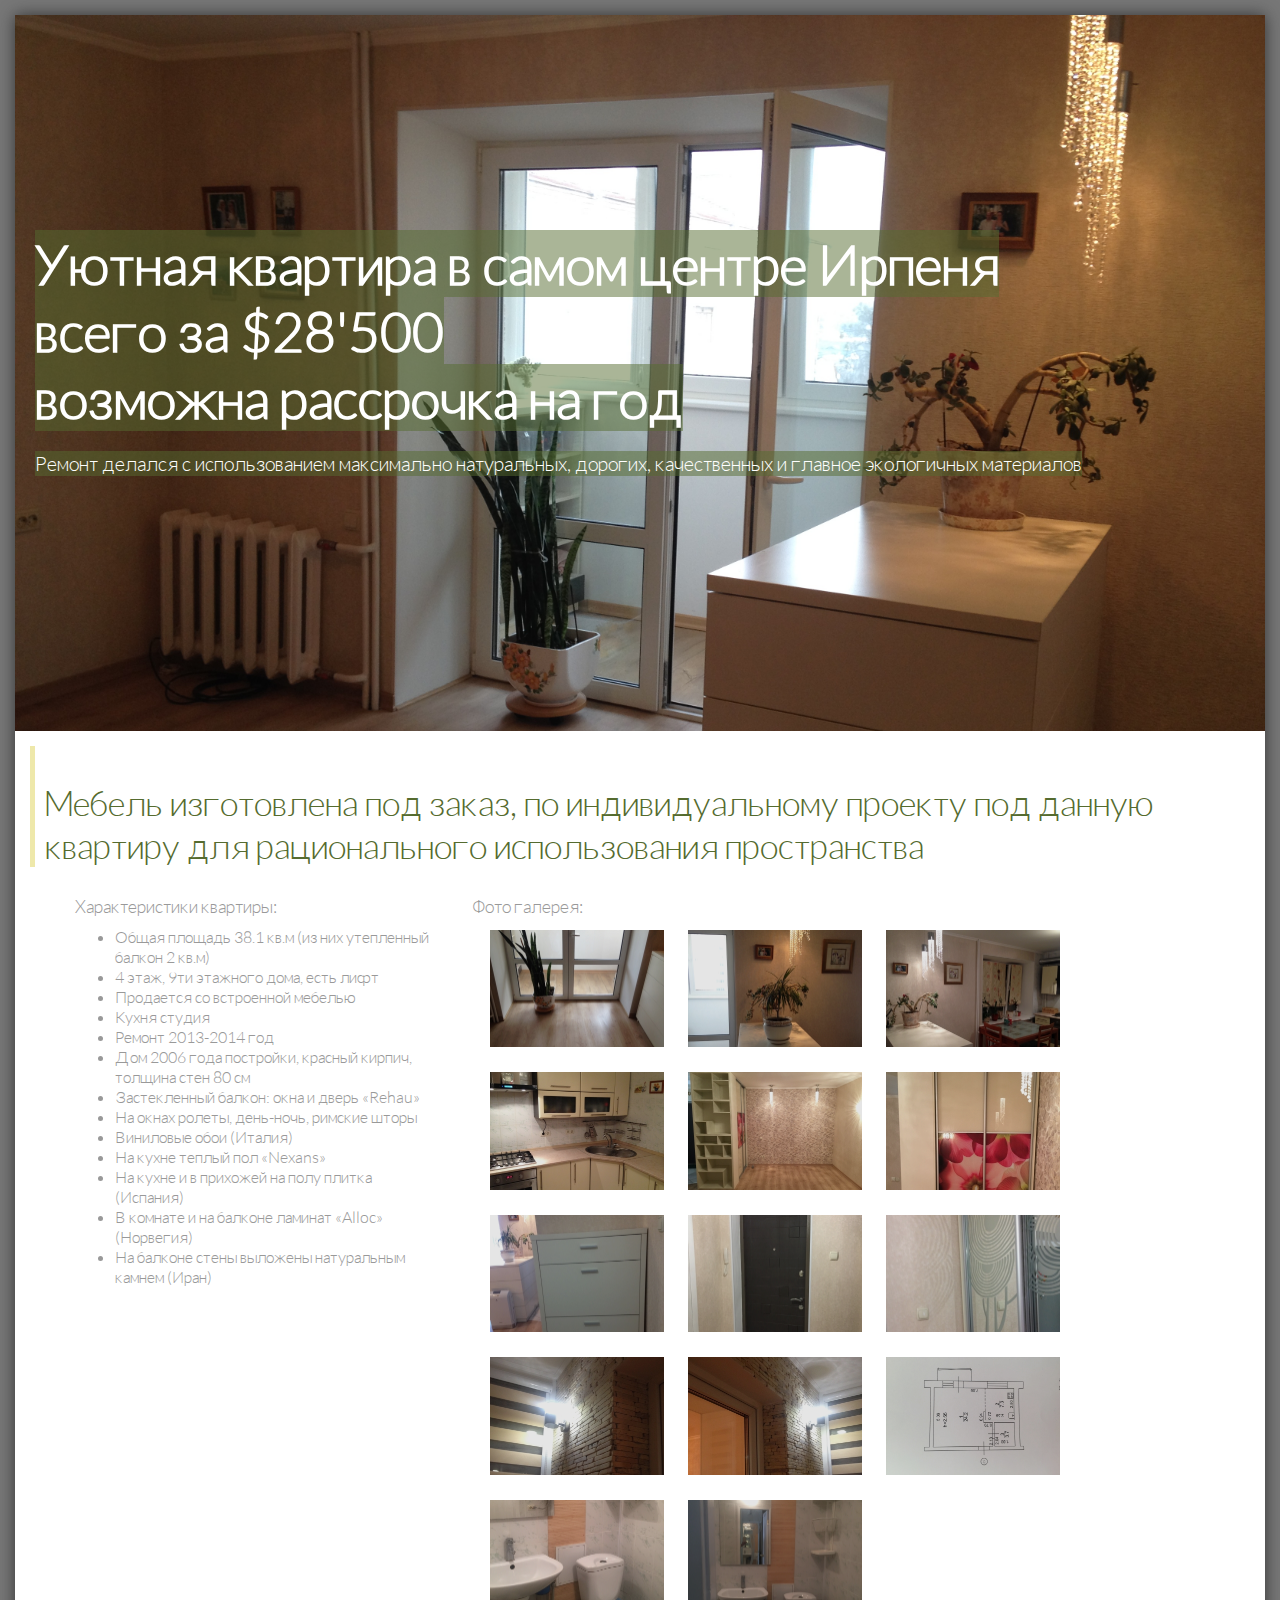
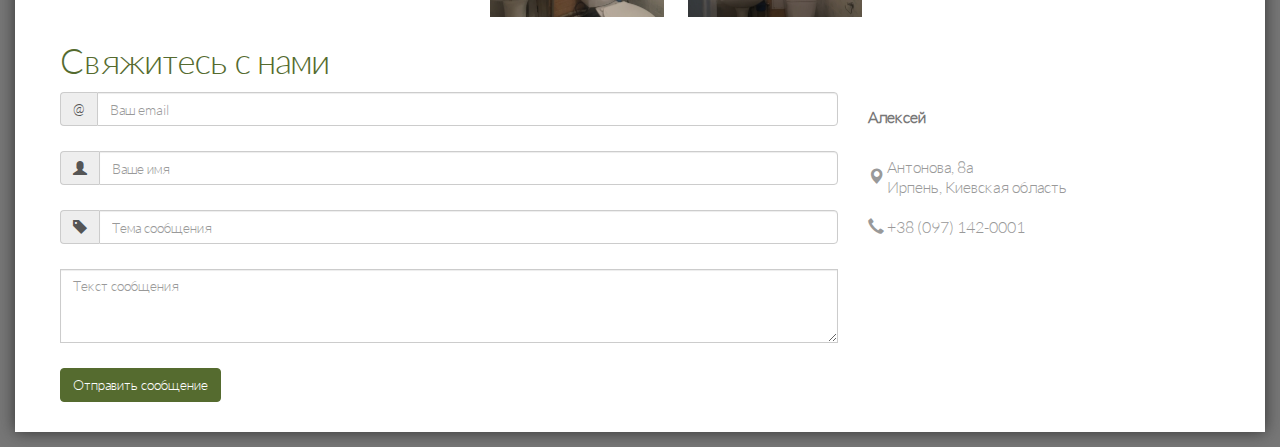
==== commit edc83bef: "area changed" ====
--- a/index.html
+++ b/index.html
@@ -68,22 +68,22 @@
 
         <!-- Facebook App Code -->
         <script>
-        window.fbAsyncInit = function() {
-            FB.init({
-            appId      : '175893562975675',
-            xfbml      : true,
-            version    : 'v2.10'
-            });
-            FB.AppEvents.logPageView();
-        };
-
-        (function(d, s, id){
-            var js, fjs = d.getElementsByTagName(s)[0];
-            if (d.getElementById(id)) {return;}
-            js = d.createElement(s); js.id = id;
-            js.src = "//connect.facebook.net/en_US/sdk.js";
-            fjs.parentNode.insertBefore(js, fjs);
-        }(document, 'script', 'facebook-jssdk'));
+            window.fbAsyncInit = function() {
+                FB.init({
+                appId      : '175893562975675',
+                xfbml      : true,
+                version    : 'v2.10'
+                });
+                FB.AppEvents.logPageView();
+            };
+
+            (function(d, s, id){
+                var js, fjs = d.getElementsByTagName(s)[0];
+                if (d.getElementById(id)) {return;}
+                js = d.createElement(s); js.id = id;
+                js.src = "https://connect.facebook.net/en_US/sdk.js";
+                fjs.parentNode.insertBefore(js, fjs);
+            }(document, 'script', 'facebook-jssdk'));
         </script>
 
 
@@ -103,7 +103,7 @@
                     <div class="col-md-4">
                         <h4>Характеристики квартиры:</h4>
                         <ul>
-                            <li>Общая площадь 37.2 кв.м (из них утепленный балкон 2 кв.м)</li>
+                            <li>Общая площадь 38.1 кв.м (из них утепленный балкон 2 кв.м)</li>
                             <li>4 этаж, 9ти этажного дома, есть лифт</li>
                             <li>Продается со встроенной мебелью</li>
                             <li>Кухня студия</li>
@@ -358,19 +358,32 @@
                                  <tr>
                                     <td><br></td>
                                  </tr>
+
                                  <!--tr>
                                     <td><i class="glyphicon glyphicon-envelope"></i></td>
                                     <td>&nbsp;</td>
                                     <td>info@fintech-consulting.pro</td>
                                  </tr-->
+
                               </tbody>
                            </table>
+
+                           <div
+                                class="fb-like"
+                                data-share="true"
+                                data-width="450"
+                                data-show-faces="true">
+                           </div>
+
                            </p>
                         </div>
                     </div>
                 </div>
+
             </div>
         </div>
+
+
 
     <!-- Async submit -->
     <script src="common/js/form-submission-handler.js"></script>
--- a/common/css/antonova.css
+++ b/common/css/antonova.css
@@ -81,6 +81,11 @@
   color: #999
 }
 
+.section-facebook-integration {
+  padding: 10px 0px 10px 30px;
+  font: 16px 'Lato-Light', Arial, sans-serif;
+  color: #999
+}
 
 .txt1 {
     font: bold 55px 'Lato-Light', Arial, sans-serif;
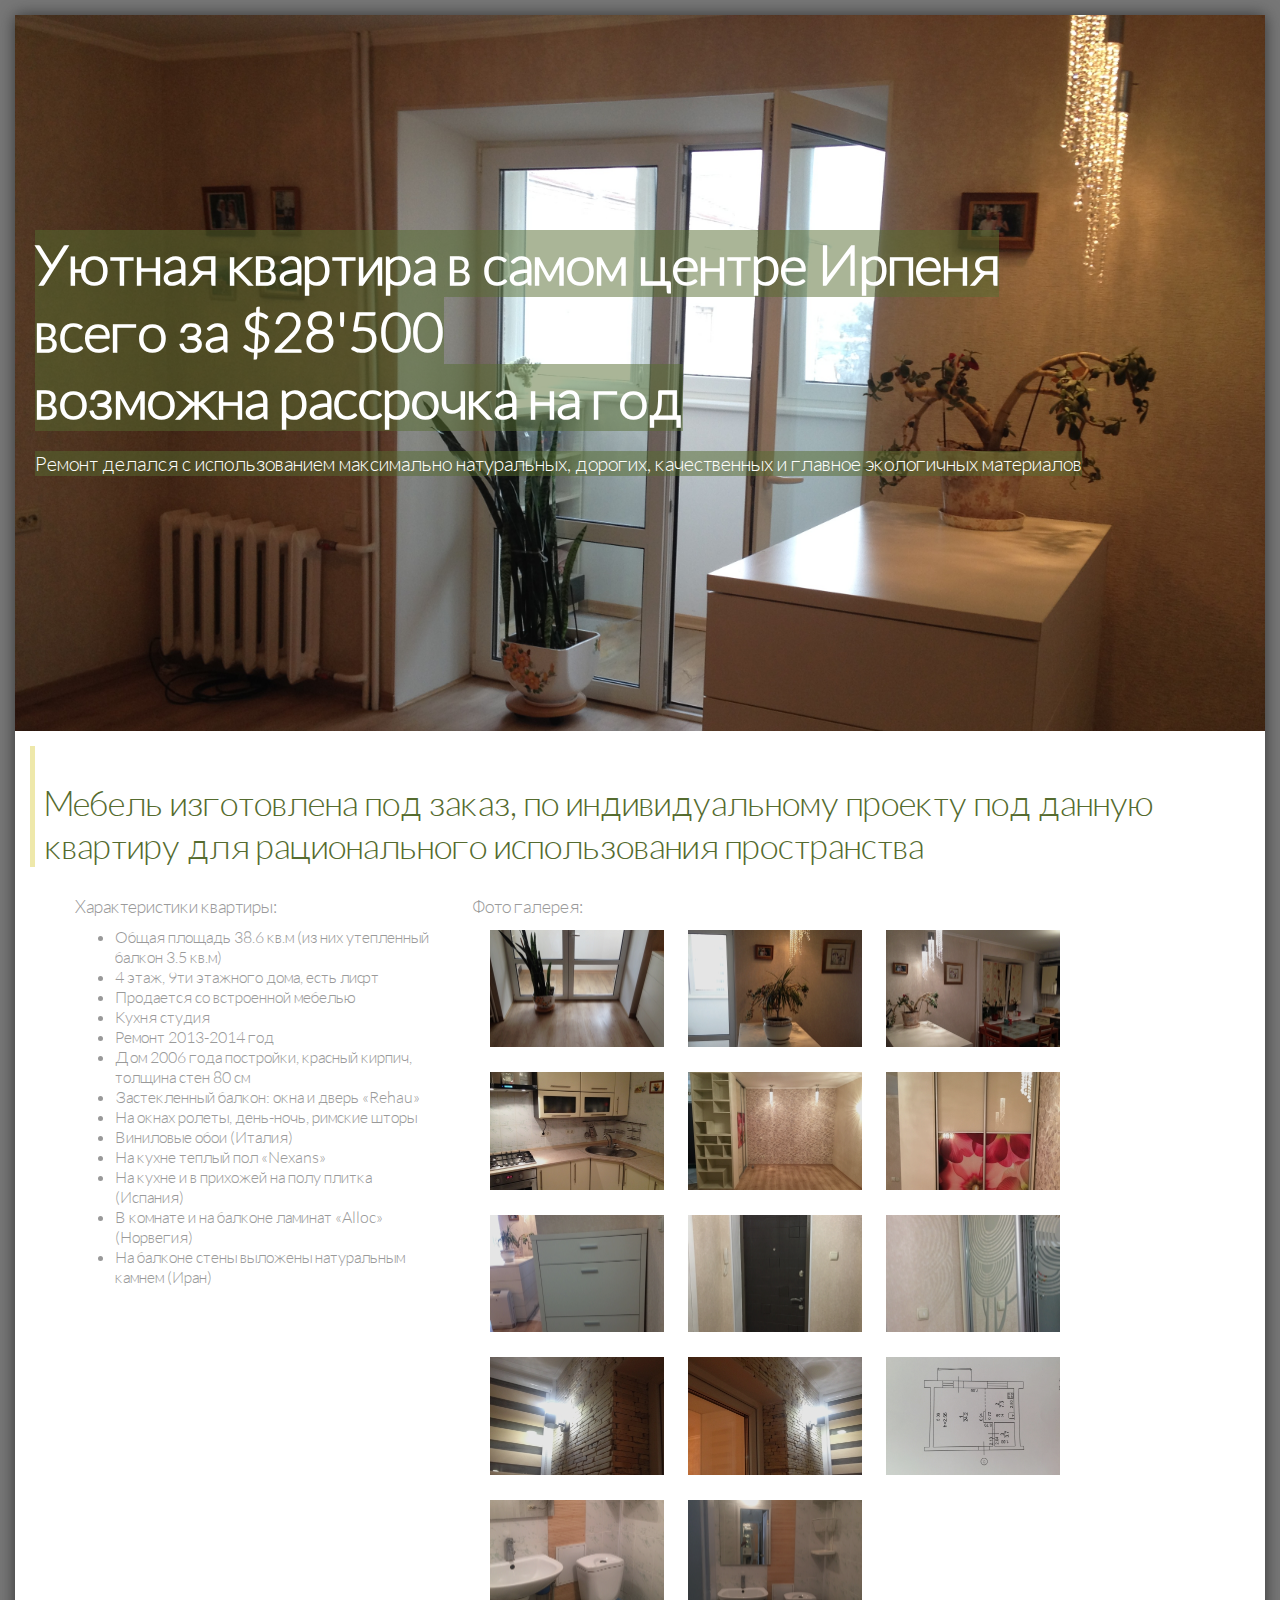
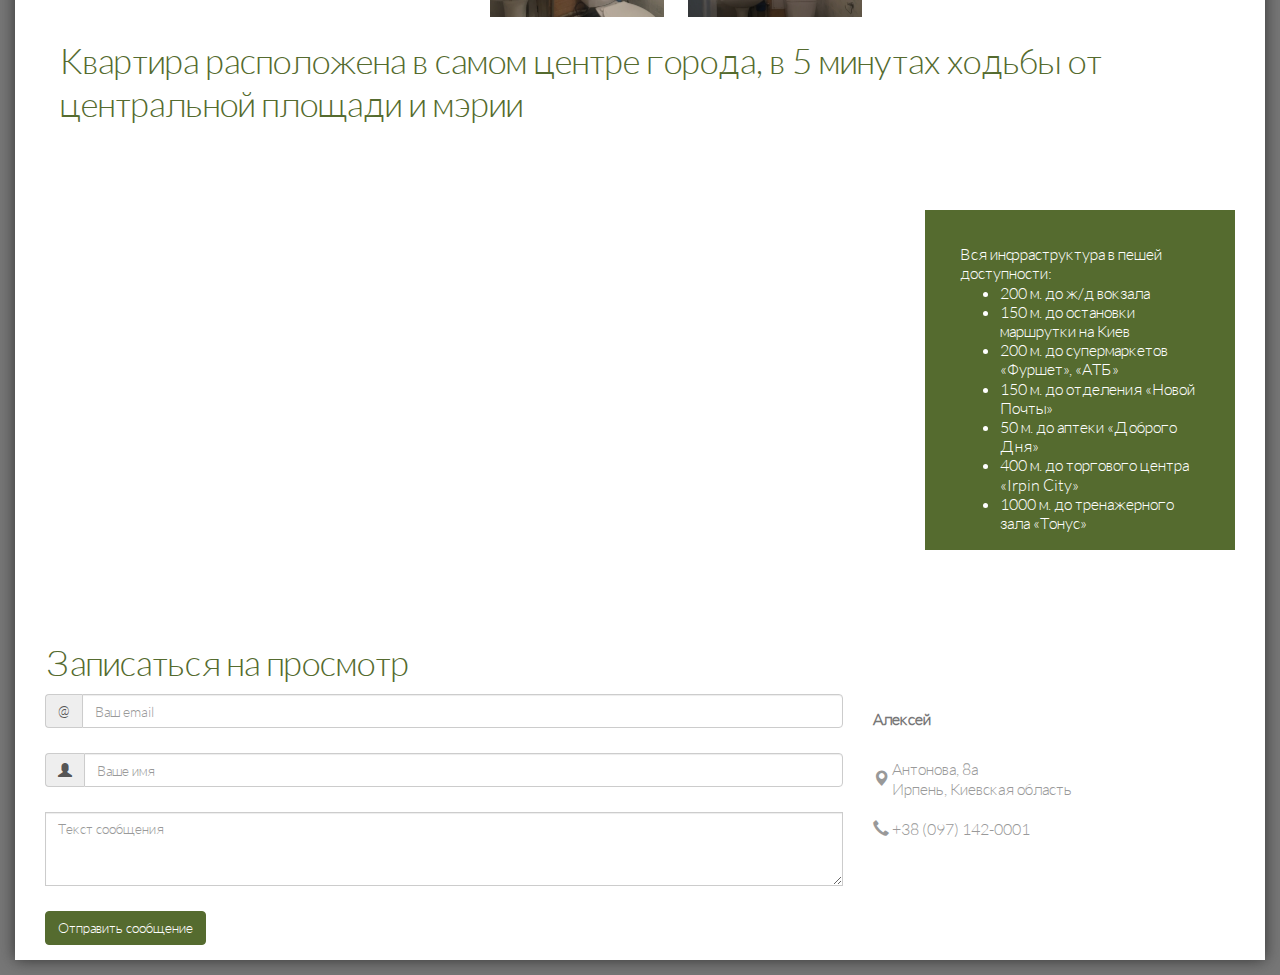
==== commit 7fb89d3d: "many changes added" ====
--- a/index.html
+++ b/index.html
@@ -22,8 +22,9 @@
         <!-- Lightgallery -->
         <link rel="stylesheet" href="assets/lightgallery/lightgallery-1.0.1/css/lightgallery.css">
 
-        <!-- Pannellum -->
-        <script type="text/javascript" src="https://cdn.pannellum.org/2.3/pannellum.js"></script>
+        <!-- jQuery Panorama Viewer -->
+        <script type="text/javascript" src="assets/jQuery-Panorama-Viewer/jQuery-Panorama-Viewer-2.0/jquery.panorama_viewer.js"></script>
+        <link href="assets/jQuery-Panorama-Viewer/jQuery-Panorama-Viewer-2.0/panorama_viewer.css" rel="stylesheet">
 
         <!-- Custom styles for this template -->
         <link href="common/css/antonova.css" rel="stylesheet">
@@ -103,7 +104,7 @@
                     <div class="col-md-4">
                         <h4>Характеристики квартиры:</h4>
                         <ul>
-                            <li>Общая площадь 38.1 кв.м (из них утепленный балкон 2 кв.м)</li>
+                            <li>Общая площадь 38.6 кв.м (из них утепленный балкон 3.5 кв.м)</li>
                             <li>4 этаж, 9ти этажного дома, есть лифт</li>
                             <li>Продается со встроенной мебелью</li>
                             <li>Кухня студия</li>
@@ -292,18 +293,54 @@
                 </div-->
 
                 <!--div class="section-panorama">
-                    <h4>Панорамное фото:</h4>
-                    <div id="panorama"></div>
+                    <h4>Панорамные фото:</h4>
+                    <div class="panorama">
+                        <img src="media/images/051-panorama.jpg">
+                    </div>
                     <script>
-                    pannellum.viewer('panorama', {
-                        "type": "equirectangular",
-                        "panorama": "https://pannellum.org/images/alma.jpg"
-                    });
+                        $(".panorama").panorama_viewer({
+                            repeat: false,              // The image will repeat when the user scroll reach the bounding box. The default value is false.
+                            direction: "horizontal",    // Let you define the direction of the scroll. Acceptable values are "horizontal" and "vertical". The default value is horizontal
+                            animationTime: 700,         // This allows you to set the easing time when the image is being dragged. Set this to 0 to make it instant. The default value is 700.
+                            easing: "ease-out",         // You can define the easing options here. This option accepts CSS easing options. Available options are "ease", "linear", "ease-in", "ease-out", "ease-in-out", and "cubic-bezier(...))". The default value is "ease-out".
+                            overlay: true               // Toggle this to false to hide the initial instruction overlay
+                        });
                     </script>
                 </div-->
 
+                <div class="section-location" >
+                    <h2 class="txt3">Квартира расположена в самом центре города, в 5 минутах ходьбы от центральной площади и мэрии</h2>
+
+                    <div class="map-wrap">
+                        <div class="map" id="map" style="position: relative; overflow: hidden;">
+
+                        </div>
+                            <div class="map-address-wrap">
+                                <div class="container">
+                                    <div class="row">
+                                        <div class="col-xs-12">
+                                            <div class="map-note">
+                                                <div class="title">Вся инфраструктура в пешей доступности:</div>
+                                                <ul>
+                                                    <li>200 м. до ж/д вокзала</li>
+                                                    <li>150 м. до остановки маршрутки на Киев</li>
+                                                    <li>200 м. до супермаркетов «Фуршет», «АТБ»</li>
+                                                    <li>150 м. до отделения «Новой Почты»</li>
+                                                    <li>50 м. до аптеки «Доброго Дня»</li>
+                                                    <li>400 м. до торгового центра «Irpin City»</li>
+                                                    <li>1000 м. до тренажерного зала «Тонус»</li>
+                                                </ul>
+                                            </div>
+                                        </div>
+                                    </div>
+                                </div>
+                            </div>
+                        </div>
+                    </div>
+                </div>
+
                 <div class="section-contact-us" >
-                    <h2 class="txt3">Свяжитесь с нами</h2>
+                    <h2 class="txt3">Записаться на просмотр</h2>
                     
                     <div class="col-md-8" style="padding-left: 0px;">
                        <div class="alert alert-info" role="alert" style="display:none;" id="thankyou_message">
@@ -320,10 +357,10 @@
                              <span class="input-group-addon"><i class="glyphicon glyphicon-user"></i></span>
                              <input type="text" class="form-control" name="name" id="name" value="" placeholder="Ваше имя">
                           </div>
-                          <div style="margin-bottom: 25px" class="input-group">
+                          <!--div style="margin-bottom: 25px" class="input-group">
                              <span class="input-group-addon"><i class="glyphicon glyphicon-tag"></i></span>
                              <input type="text" class="form-control" name="subject" id="subject" value="" placeholder="Тема сообщения">
-                          </div>
+                          </div-->
                           <div style="margin-bottom: 25px" class="input-group">
                              <textarea rows="3" cols="100" class="form-control" id="message" name="message" id="message" placeholder="Текст сообщения"></textarea>
                           </div>
--- a/assets/jQuery-Panorama-Viewer/jQuery-Panorama-Viewer-2.0/panorama_viewer.css
+++ b/assets/jQuery-Panorama-Viewer/jQuery-Panorama-Viewer-2.0/panorama_viewer.css
@@ -0,0 +1,58 @@
+.pv-container {
+  overflow: hidden;
+  white-space: nowrap;
+  position: relative;
+}
+
+.pv-inner.pv-animating {
+  -webkit-transition: background-position 500ms ease-out;
+  -moz-transition: background-position 500ms ease-out;
+  -o-transition: background-position 500ms ease-out;
+  transition: background-position 500ms ease-out;
+}
+
+.pv-inner {
+  display: inline-block;
+  height: 100%;
+  width: auto;
+  cursor: move;
+}
+
+.pv-vertical .pv-inner {
+  width: 100%;
+}
+
+.pv-inner .pv-pano {
+  height: 100%;
+  width: auto;
+}
+
+.pv-vertical .pv-inner .pv-pano {
+  height: auto;
+  width: 100%;
+}
+
+.pv-container .pv-overlay {
+  width: 100%;
+  height: 100%;
+  position: absolute;
+  top: 0;
+  left: 0;
+  background: rgba(0,0,0,0.2);
+}
+.pv-container .pv-overlay i.pvicon-overlay{
+  margin-top: -43px;
+  top: 50%;
+  margin-left: -40px;
+  position: absolute;
+  left: 50%;
+  width: 80px;
+  height: 87px;
+  background-repeat: no-repeat;
+  background-image: url([data-uri]);
+  
+}
+
+.pv-container.pv-vertical .pv-overlay i.pvicon-overlay{
+  background-image: url([data-uri]);
+}--- a/common/css/antonova.css
+++ b/common/css/antonova.css
@@ -250,6 +250,19 @@
 }
 
 #map {
-        width: 100%;
-        height: 350px;
+    width: 100%;
+    height: 450px;
+}
+
+.map-note {
+    font-size: 16px;
+    line-height: 1.2;
+    position: absolute;
+    top: -375px;
+    right: 5px;
+    width: 310px;
+    height: 340px;
+    padding: 35px 35px 35px 35px;
+    color: #fff;
+    background-color: #556B2F;
 }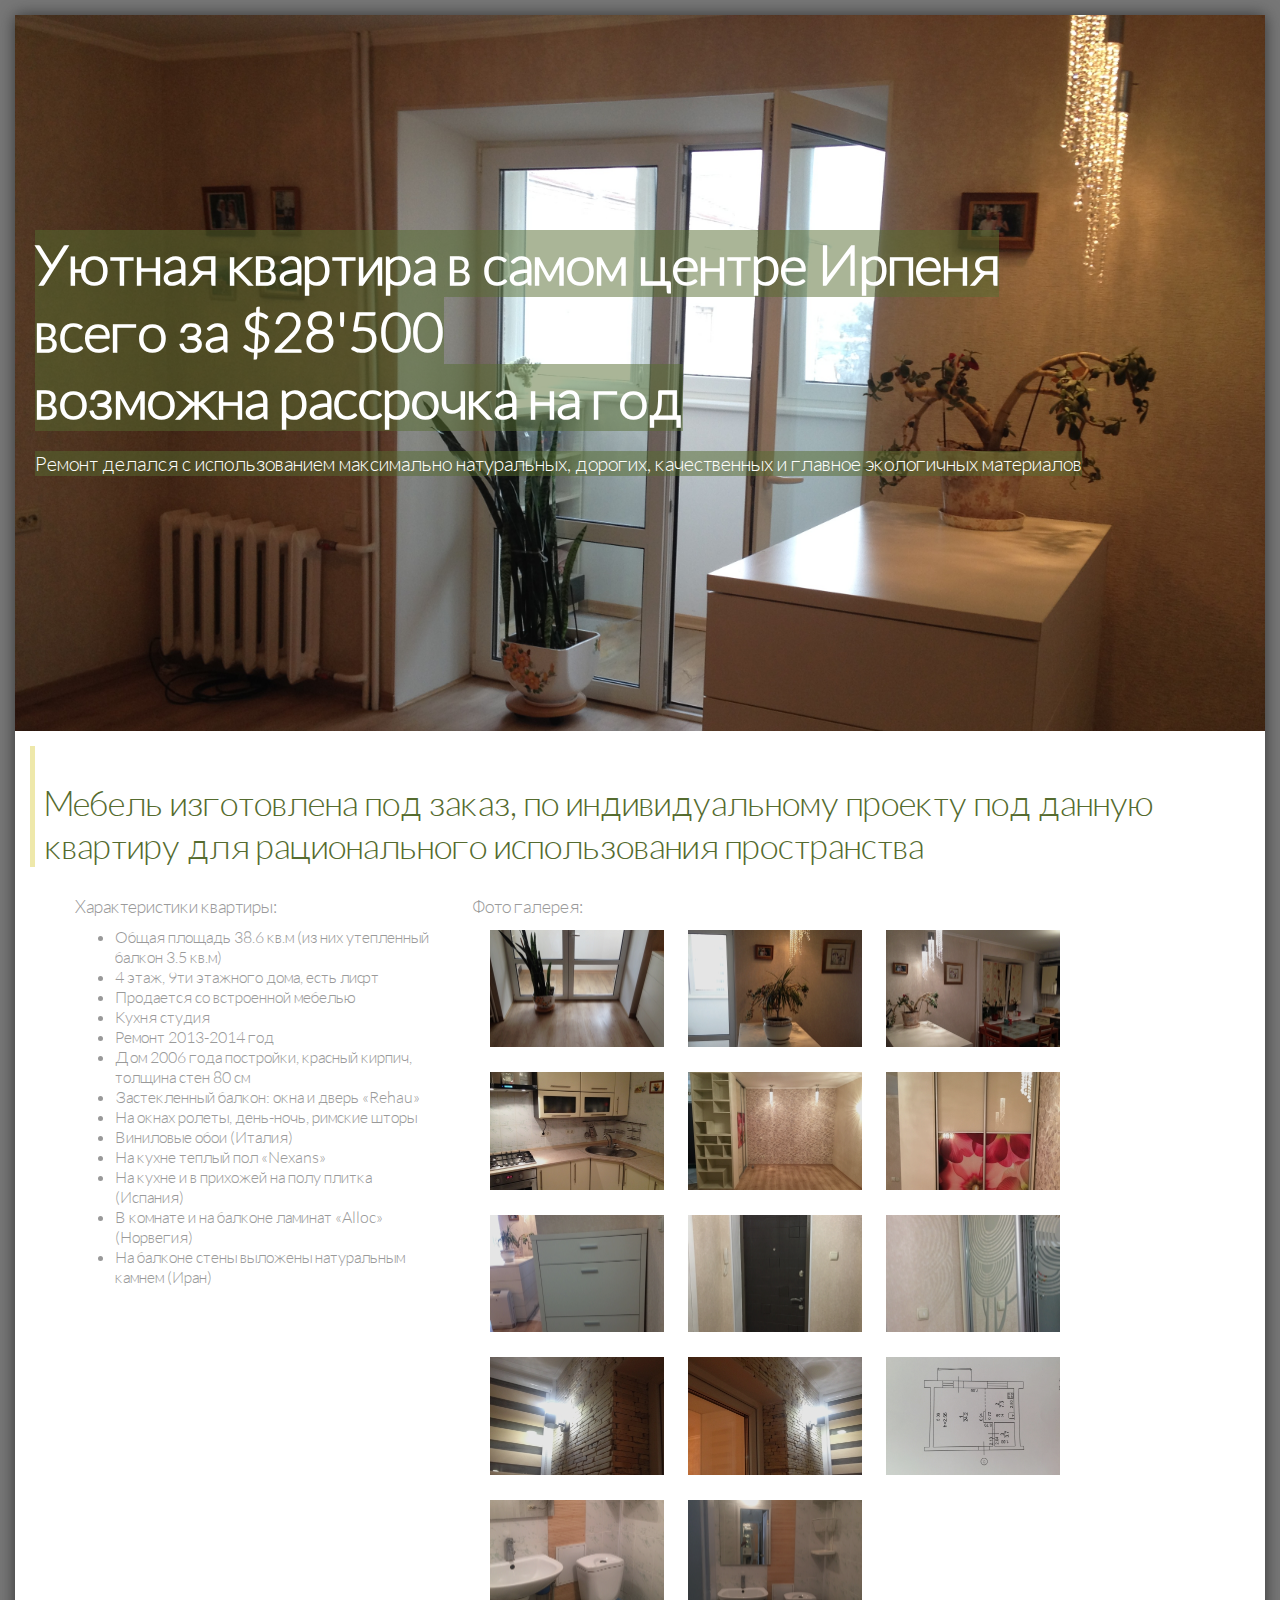
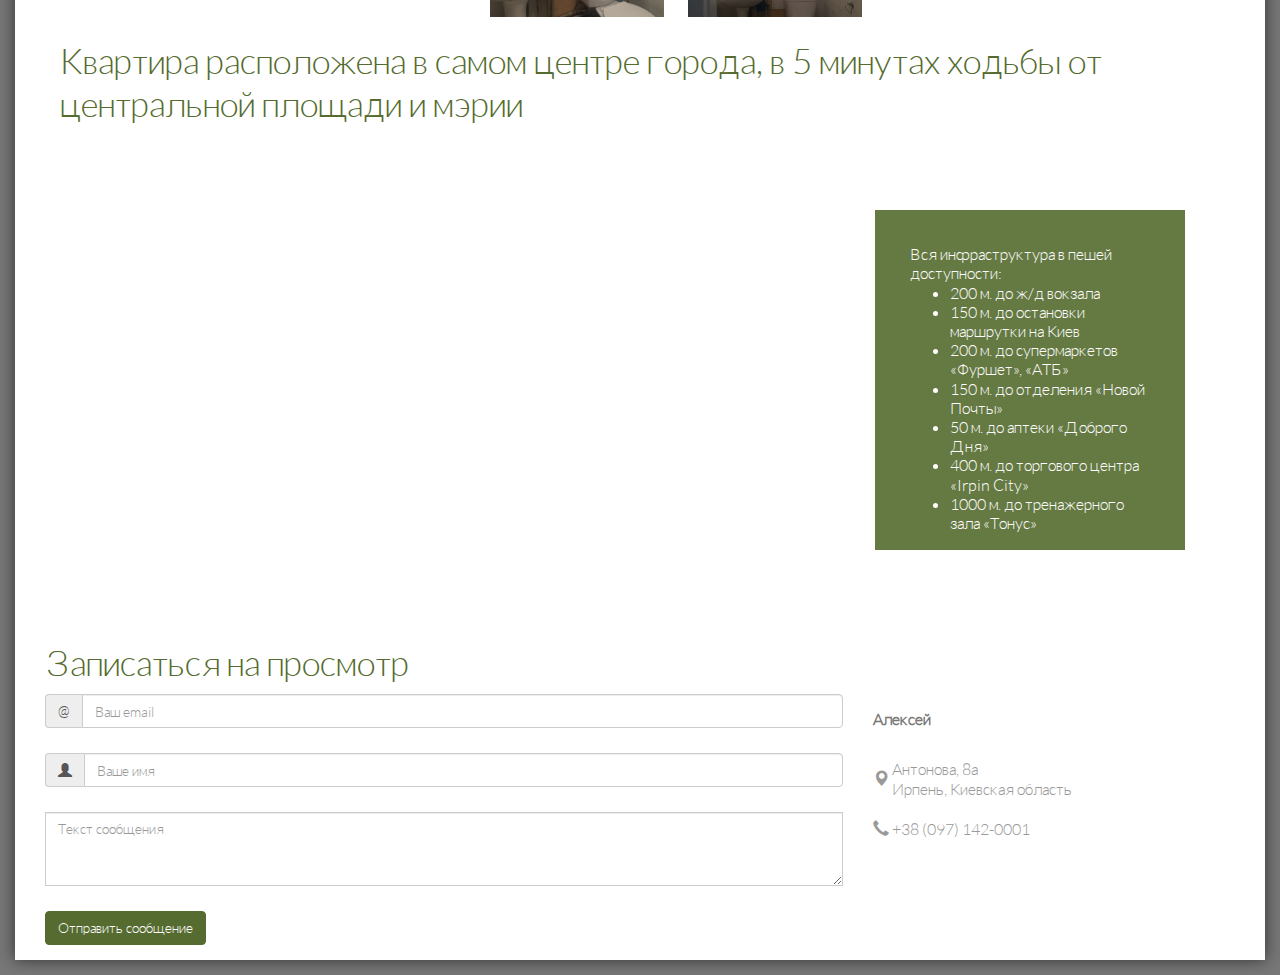
==== commit c1338288: "google map added" ====
--- a/index.html
+++ b/index.html
@@ -433,6 +433,10 @@
     <!-- Custom script -->
     <script type="text/javascript" src="common/js/antonova.js"></script>
 
+    <script async defer
+        src="https://maps.googleapis.com/maps/api/js?key=AIzaSyBqcpt8RjkyehEpgKdO87uK_qAfP8Im07A&callback=initMap">
+    </script>
+
     </body>
 
 </html>
--- a/common/css/antonova.css
+++ b/common/css/antonova.css
@@ -259,10 +259,12 @@
     line-height: 1.2;
     position: absolute;
     top: -375px;
-    right: 5px;
+    right: 55px;
     width: 310px;
     height: 340px;
     padding: 35px 35px 35px 35px;
     color: #fff;
     background-color: #556B2F;
-}+    opacity: 0.9;
+}
+
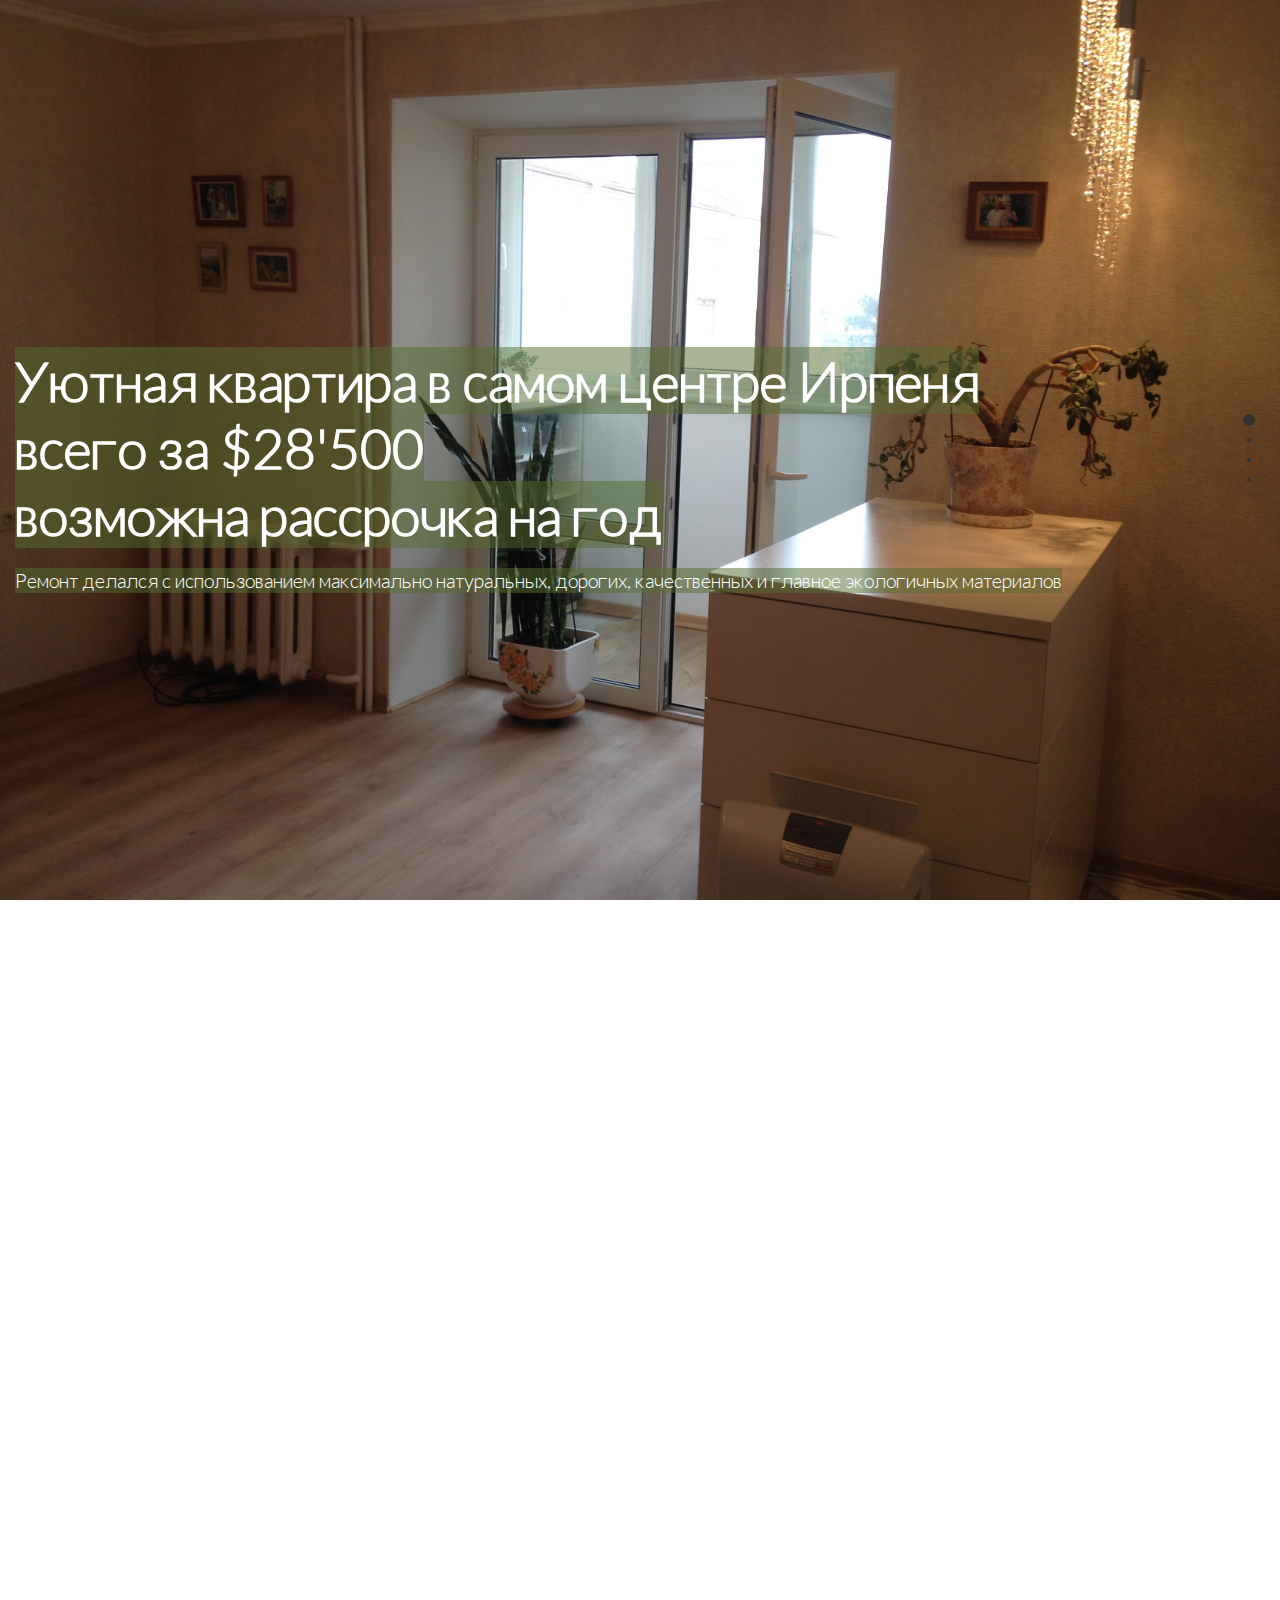
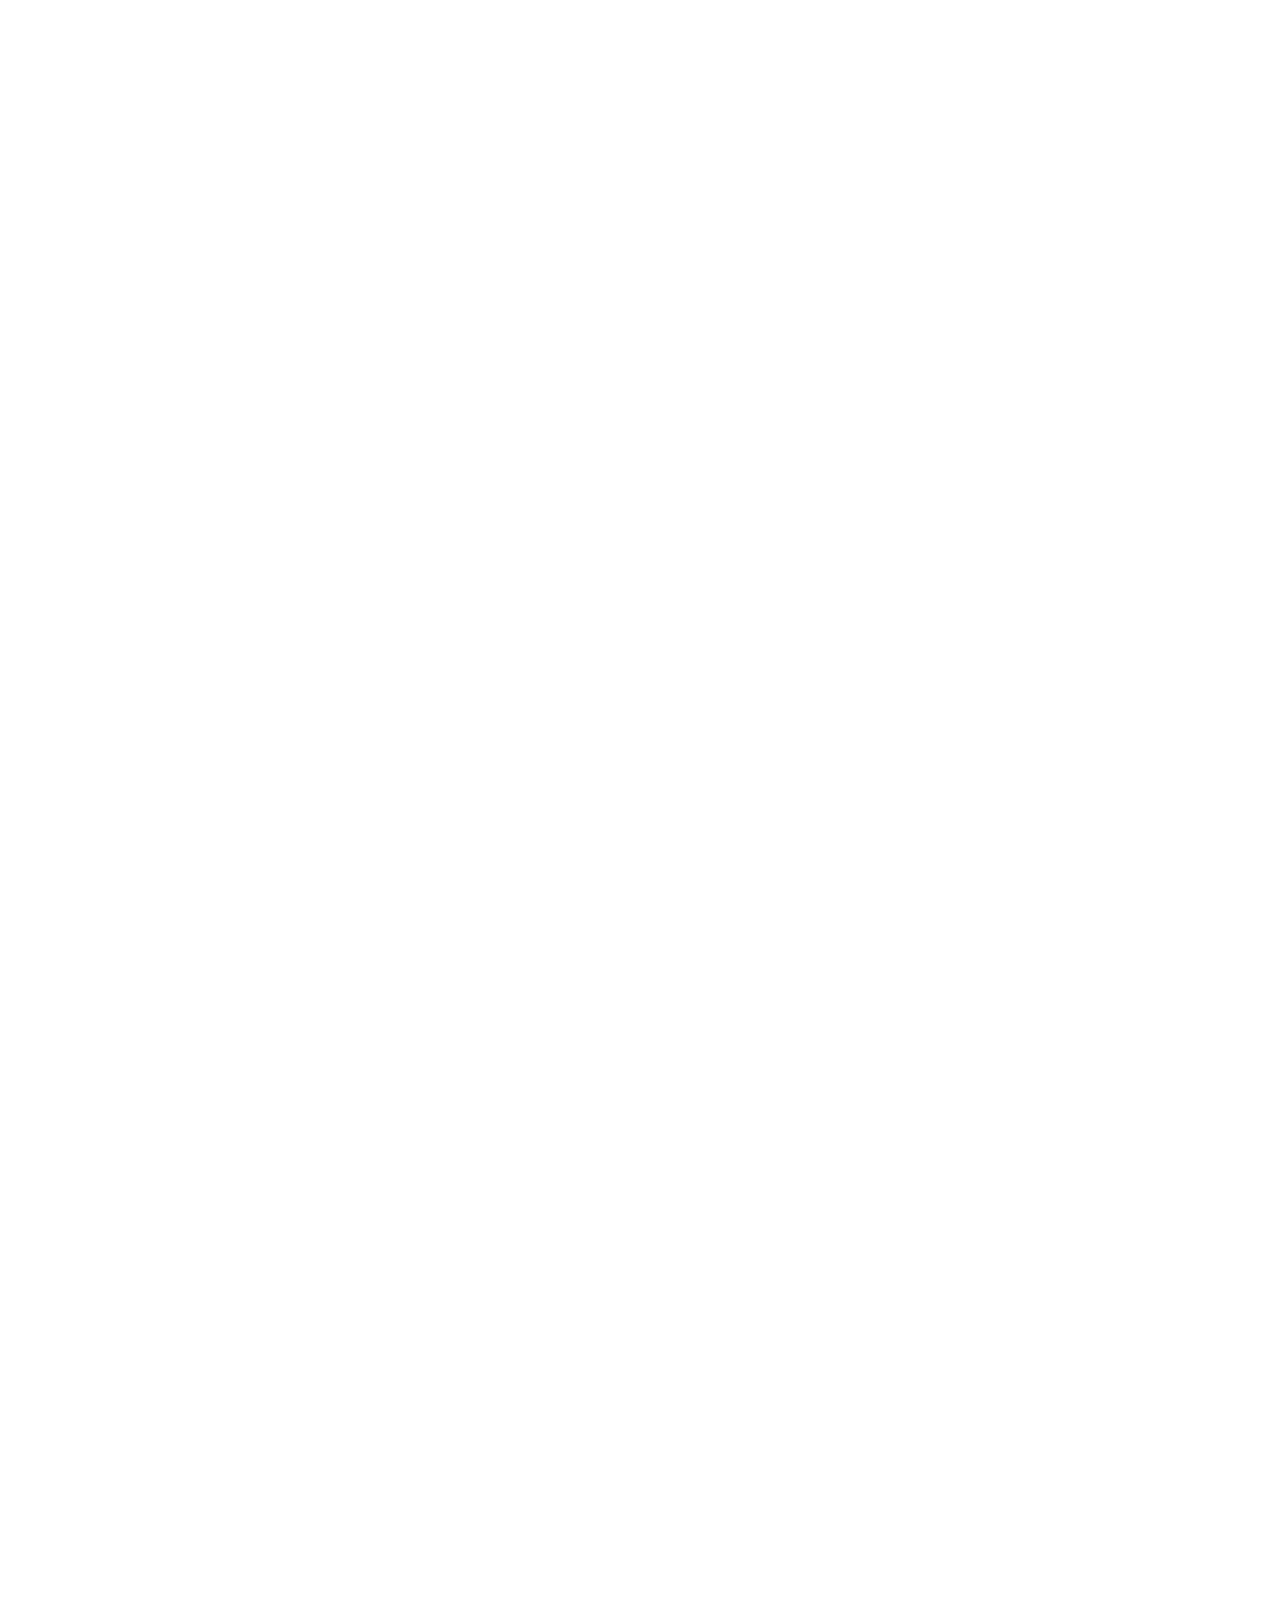
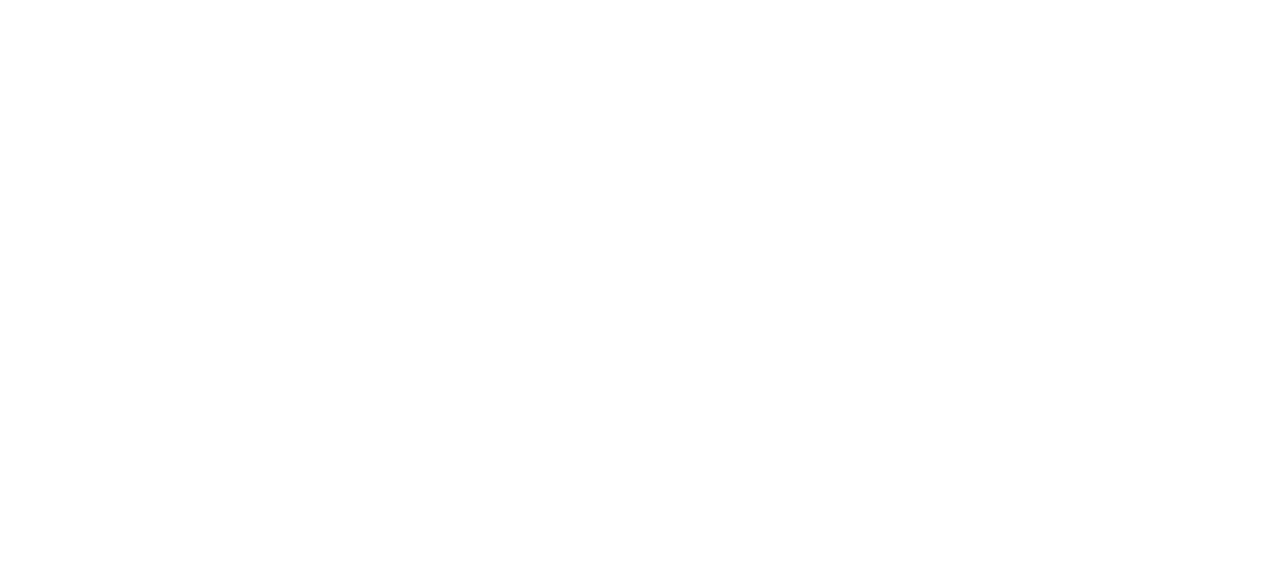
==== commit e23feb89: "fullPage.js implemented" ====
--- a/index.html
+++ b/index.html
@@ -26,6 +26,22 @@
         <script type="text/javascript" src="assets/jQuery-Panorama-Viewer/jQuery-Panorama-Viewer-2.0/jquery.panorama_viewer.js"></script>
         <link href="assets/jQuery-Panorama-Viewer/jQuery-Panorama-Viewer-2.0/panorama_viewer.css" rel="stylesheet">
 
+		<!-- fullPage -->
+        <link href="assets/fullPage/fullPage-2.9.5/jquery.fullPage.css" rel="stylesheet">
+        <script type="text/javascript" src="assets/fullPage/fullPage-2.9.5/jquery.fullPage.js"></script>
+		<script type="text/javascript" src="assets/iScroll/iScroll-5.2.0/scrolloverflow.js"></script>
+		<script type="text/javascript">
+			$(document).ready(function() {
+				$('#fullpage').fullpage({
+					anchors: ['section-cover', 'section-photo', 'section-location', 'section-contact-us'],
+					//sectionsColor: ['#C63D0F', '#1BBC9B', '#7E8F7C', '#C63D0F'],
+					navigation: true,
+					navigationPosition: 'right',
+					navigationTooltips: ['Обложка', 'Фотогалерея', 'Карта', 'Контакты']
+				});
+			});
+		</script>
+		
         <!-- Custom styles for this template -->
         <link href="common/css/antonova.css" rel="stylesheet">
 
@@ -88,19 +104,27 @@
         </script>
 
 
-        <div class="panel-default">
-            <div class="panel-cover">
-                <div class="cover-section-header">
-                    <h1 class="txt1"><span>Уютная квартира в самом <b>центре</b> Ирпеня<br /> всего за <b>$28'500</b><br /> возможна <b>рассрочка на год</b></span></h1>
-                    <h2 class="txt2"><span>Ремонт делался с использованием максимально натуральных, дорогих, качественных и главное экологичных материалов</span></h2>
-                </div>
-            </div>
-            <div class="panel-body">
-                <div class="section-header-left">
-                    <h2 class="txt3">Мебель изготовлена под заказ, по индивидуальному проекту под данную квартиру для рационального использования пространства</h2>
-                </div>
-
-                <div class="section-photo">
+
+
+            <div id="fullpage" class="panel-body">
+				
+				<div class="section-cover section" id="section0">
+					<h1 class="txt1"><span>Уютная квартира в самом <b>центре</b> Ирпеня<br /> всего за <b>$28'500</b><br /> возможна <b>рассрочка на год</b></span></h1>
+					<h2 class="txt2"><span>Ремонт делался с использованием максимально натуральных, дорогих, качественных и главное экологичных материалов</span></h2>
+				</div>
+
+                <div class="section-photo section" id="section1">
+				
+					<div class="row">
+						<div class="col-md-6">
+							<div class="section-header-left">
+								<h2 class="txt3">Мебель изготовлена под заказ, по индивидуальному проекту под данную квартиру для максимально рационального использования пространства</h2>
+							</div>
+						</div>
+						<div class="col-md-6"></div>
+					</div>
+
+				
                     <div class="col-md-4">
                         <h4>Характеристики квартиры:</h4>
                         <ul>
@@ -258,40 +282,6 @@
                     </div>
                 </div>
 
-                <!--div class="section-location">
-                    <div class="col-md-4">
-                        <h4>Расположение квартиры:</h4>
-                        <ul>
-                            <li>200 м. до ж/д вокзала</li>
-                            <li>150 м. до остановки маршруток на Киев (Академгородок, Оболонь)</li>
-                            <li>50 м. до аптеки</li>
-                            <li>200 м. до супермаркетов «АТБ», «Фуршет»</li>
-                            <li>150 м. до отделения «Новой Почты»</li>
-                            <li>1000 м. до тренажерного зала «Тонус»</li>
-                        </ul>
-                    </div>
-                    <div class="col-md-8">
-                        <div id="map"></div>
-                        <script>
-                            function initMap() {
-                                var uluru = {lat: -25.363, lng: 131.044};
-                                var map = new google.maps.Map(document.getElementById('map'), {
-                                zoom: 4,
-                                center: uluru
-                                });
-                                var marker = new google.maps.Marker({
-                                position: uluru,
-                                map: map
-                                });
-                            }
-                        </script>
-                        <script async defer
-                            src="https://maps.googleapis.com/maps/api/js?key=AIzaSyAfo50g0Oqdq6E4H44VOskdbL4dBcKhza0&callback=initMap">
-                        </script>
-                    </div>
-
-                </div-->
-
                 <!--div class="section-panorama">
                     <h4>Панорамные фото:</h4>
                     <div class="panorama">
@@ -308,117 +298,144 @@
                     </script>
                 </div-->
 
-                <div class="section-location" >
-                    <h2 class="txt3">Квартира расположена в самом центре города, в 5 минутах ходьбы от центральной площади и мэрии</h2>
-
-                    <div class="map-wrap">
-                        <div class="map" id="map" style="position: relative; overflow: hidden;">
-
-                        </div>
-                            <div class="map-address-wrap">
-                                <div class="container">
-                                    <div class="row">
-                                        <div class="col-xs-12">
-                                            <div class="map-note">
-                                                <div class="title">Вся инфраструктура в пешей доступности:</div>
-                                                <ul>
-                                                    <li>200 м. до ж/д вокзала</li>
-                                                    <li>150 м. до остановки маршрутки на Киев</li>
-                                                    <li>200 м. до супермаркетов «Фуршет», «АТБ»</li>
-                                                    <li>150 м. до отделения «Новой Почты»</li>
-                                                    <li>50 м. до аптеки «Доброго Дня»</li>
-                                                    <li>400 м. до торгового центра «Irpin City»</li>
-                                                    <li>1000 м. до тренажерного зала «Тонус»</li>
-                                                </ul>
-                                            </div>
-                                        </div>
-                                    </div>
-                                </div>
-                            </div>
-                        </div>
-                    </div>
+                <div class="section-location section" id="section2" >
+				
+					<div class="row">
+						<div class="col-md-6">
+							<div class="section-header-left">
+								<h2 class="txt3">Квартира расположена в самом центре города, в 5 минутах ходьбы от центральной площади и мэрии</h2>
+							</div>
+						</div>
+						<div class="col-md-6">
+						</div>
+					</div>				
+                    
+
+					<div class="row">
+						<div class="col-md-8">
+						    <div class="map-wrap">
+								<div class="map" id="map" style="position: relative; overflow: hidden;"></div>
+							</div>
+						</div>
+						<div class="col-md-4">
+							<h4>Вся инфраструктура в пешей доступности:</h4>
+							<ul>
+                                <li>200 м. до ж/д вокзала</li>
+                                <li>150 м. до остановки маршрутки на Киев</li>
+                                <li>200 м. до супермаркетов «Фуршет», «АТБ»</li>
+                                <li>150 м. до отделения «Новой Почты»</li>
+                                <li>50 м. до аптеки «Доброго Дня»</li>
+                                <li>400 м. до торгового центра «Irpin City»</li>
+                                <li>1000 м. до тренажерного зала «Тонус»</li>
+							</ul>
+						</div>
+					</div>
+					
                 </div>
 
-                <div class="section-contact-us" >
-                    <h2 class="txt3">Записаться на просмотр</h2>
+
+                <div class="section-contact-us section" id="section3" >
+				
+					<div class="row">
+						<div class="col-md-6">
+							<div class="section-header-left">
+								<h2 class="txt3">Записаться на просмотр</h2>
+							</div>
+						</div>
+						<div class="col-md-6"></div>
+					</div>
                     
-                    <div class="col-md-8" style="padding-left: 0px;">
-                       <div class="alert alert-info" role="alert" style="display:none;" id="thankyou_message">
-                            Спасибо что обратились к нами !
-                              Мы свяжемся с вами в ближайшее время !
-                       </div>
-
-                       <form id="gform" class="form-horizontal" role="form" action="https://script.google.com/macros/s/AKfycbyyLQT2KRdKmvTWamFgVSoiFe-990Ytaz5XD-IMzDoWsv07jeX5/exec" method="post" >
-                          <div style="margin-bottom: 25px" class="input-group">
-                             <span class="input-group-addon" id="basic-addon1">@</span>
-                             <input type="text" class="form-control" name="email" id="email" placeholder="Ваш email" aria-describedby="basic-addon1">
-                          </div>
-                          <div style="margin-bottom: 25px" class="input-group">
-                             <span class="input-group-addon"><i class="glyphicon glyphicon-user"></i></span>
-                             <input type="text" class="form-control" name="name" id="name" value="" placeholder="Ваше имя">
-                          </div>
-                          <!--div style="margin-bottom: 25px" class="input-group">
-                             <span class="input-group-addon"><i class="glyphicon glyphicon-tag"></i></span>
-                             <input type="text" class="form-control" name="subject" id="subject" value="" placeholder="Тема сообщения">
-                          </div-->
-                          <div style="margin-bottom: 25px" class="input-group">
-                             <textarea rows="3" cols="100" class="form-control" id="message" name="message" id="message" placeholder="Текст сообщения"></textarea>
-                          </div>
-                          <div style="margin-top:10px" class="form-group">
-                             <!-- Button -->
-                             <div class="col-sm-12 controls">
-                                <input type="submit" class="btn btn-success" value="Отправить сообщение">
-                             </div>
-                          </div>
-                       </form>
-                    </div>
-
-                    <div class="col-md-4" style="padding-left: 0px; padding-top: 0px;">
-                        <div class="panel-body business-card">
-                           <p class="text-muted">
-                              <strong style="font: 28px/28px">Алексей</strong><br><br>
-                           <table>
-                              <tbody>
-                                 <tr>
-                                    <td><i class="glyphicon glyphicon-map-marker"></i></td>
-                                    <td>&nbsp;</td>
-                                    <td>Антонова, 8а<br>Ирпень, Киевская область</td>
-                                 </tr>
-                                 <tr>
-                                    <td><br></td>
-                                 </tr>
-                                 <tr>
-                                    <td><i class="glyphicon glyphicon-earphone"></i></td>
-                                    <td>&nbsp;</td>
-                                    <td>+38 (097) 142-0001</td>
-                                 </tr>
-                                 <tr>
-                                    <td><br></td>
-                                 </tr>
-
-                                 <!--tr>
-                                    <td><i class="glyphicon glyphicon-envelope"></i></td>
-                                    <td>&nbsp;</td>
-                                    <td>info@fintech-consulting.pro</td>
-                                 </tr-->
-
-                              </tbody>
-                           </table>
-
-                           <div
-                                class="fb-like"
-                                data-share="true"
-                                data-width="450"
-                                data-show-faces="true">
-                           </div>
-
-                           </p>
-                        </div>
-                    </div>
+                    <div class="row">
+						<div class="col-md-6">
+						
+							<div style="width:100%">
+							
+								<div class="col-md-8" style="padding-left: 0px;">
+								   <div class="alert alert-info" role="alert" style="display:none;" id="thankyou_message">
+										Спасибо что обратились к нами !
+										  Мы свяжемся с вами в ближайшее время !
+								   </div>
+
+								   <form id="gform" class="form-horizontal" role="form" action="https://script.google.com/macros/s/AKfycbyyLQT2KRdKmvTWamFgVSoiFe-990Ytaz5XD-IMzDoWsv07jeX5/exec" method="post" >
+									  <div style="margin-bottom: 25px" class="input-group">
+										 <span class="input-group-addon" id="basic-addon1">@</span>
+										 <input type="text" class="form-control" name="email" id="email" placeholder="Ваш email" aria-describedby="basic-addon1">
+									  </div>
+									  <div style="margin-bottom: 25px" class="input-group">
+										 <span class="input-group-addon"><i class="glyphicon glyphicon-user"></i></span>
+										 <input type="text" class="form-control" name="name" id="name" value="" placeholder="Ваше имя">
+									  </div>
+									  <!--div style="margin-bottom: 25px" class="input-group">
+										 <span class="input-group-addon"><i class="glyphicon glyphicon-tag"></i></span>
+										 <input type="text" class="form-control" name="subject" id="subject" value="" placeholder="Тема сообщения">
+									  </div-->
+									  <div style="margin-bottom: 25px" class="input-group">
+										 <textarea rows="3" cols="100" class="form-control" id="message" name="message" id="message" placeholder="Текст сообщения"></textarea>
+									  </div>
+									  <div style="margin-top:10px" class="form-group">
+										 <!-- Button -->
+										 <div class="col-sm-12 controls">
+											<input type="submit" class="btn btn-success" value="Отправить сообщение">
+										 </div>
+									  </div>
+								   </form>
+								</div>
+								
+							</div>
+
+						</div>
+						<div class="col-md-6">
+						
+							<div class="col-md-4" style="padding-left: 0px; padding-top: 0px;">
+								<div class="panel-body business-card">
+									<p class="text-muted">
+										<strong style="font: 28px/28px">Алексей</strong><br><br>
+										<table>
+											<tbody>
+												<tr>
+													<td><i class="glyphicon glyphicon-map-marker"></i></td>
+													<td>&nbsp;</td>
+													<td>Антонова, 8а<br>Ирпень, Киевская область</td>
+												</tr>
+												<tr>
+													<td><br></td>
+												</tr>
+												<tr>
+													<td><i class="glyphicon glyphicon-earphone"></i></td>
+													<td>&nbsp;</td>
+													<td>+38 (097) 142-0001</td>
+												</tr>
+												<tr>
+													<td><br></td>
+												</tr>
+
+												<!--tr>
+													<td><i class="glyphicon glyphicon-envelope"></i></td>
+													<td>&nbsp;</td>
+													<td>info@fintech-consulting.pro</td>
+												</tr-->
+
+											</tbody>
+										</table>
+
+										<div
+											class="fb-like"
+											data-share="true"
+											data-width="450"
+											data-show-faces="true">
+										</div>
+
+									</p>
+								</div>
+							</div>
+					
+						</div>
+					</div>
+					
                 </div>
 
             </div>
-        </div>
+
 
 
 
--- a/common/css/antonova.css
+++ b/common/css/antonova.css
@@ -13,7 +13,7 @@
 
 
 body {
-    background-color: #777;
+    background-color: #fffff;
 }
 
 h1 span{
@@ -22,6 +22,10 @@
 
 h2 span{
   background-color: rgba(85,107,47,0.5);
+}
+
+.panel-body {
+	padding: 0px!important;
 }
 
 .panel-default {
@@ -34,8 +38,8 @@
     box-shadow: 0px 0px 15px #333;
 }
 
-.panel-cover {
-    padding: 15px 0px 15px 0px;
+.section-cover {
+    padding: 15px 15px 15px 15px;
     background: url(../../media/images/cover.jpg) 0 0 no-repeat;
     clear: both;
     position: relative;
@@ -43,48 +47,43 @@
     /* top: -33px; */
 }
 
-.panel-body {
-    padding: 15px;
-}
-
-.cover-section-header {
-    padding: 180px 0px 230px 20px;
-}
-
-.section-header-left {
-    padding: 15px 5px 0px 10px;
-    /* border-style: solid; */
-    border-left: thick solid #EEE8AA;
-}
 
 .section-photo {
-    padding: 10px 0px 10px 30px;
+    padding: 0px 30px 0px 30px;
     font: 16px 'Lato-Light', Arial, sans-serif;
     color: #999
 }
 
 .section-location {
-    padding: 10px 0px 10px 30px;
+    padding: 0px 30px 0px 30px;
     font: 16px 'Lato-Light', Arial, sans-serif;
     color: #999
 }
 
 .section-panorama {
-    padding: 10px 0px 10px 30px;
+    padding: 0px 30px 0px 30px;
     font: 16px 'Lato-Light', Arial, sans-serif;
     color: #999
 }
 
 .section-contact-us {
-  padding: 10px 0px 10px 30px;
+  padding: 0px 30px 0px 30px;
   font: 16px 'Lato-Light', Arial, sans-serif;
   color: #999
 }
 
 .section-facebook-integration {
-  padding: 10px 0px 10px 30px;
+  padding: 0px 30px 0px 30px;
   font: 16px 'Lato-Light', Arial, sans-serif;
   color: #999
+}
+
+.section-header-left {
+	text-align: left;
+}
+
+.section-header-right {
+	text-align: right;
 }
 
 .txt1 {
@@ -100,6 +99,7 @@
 .txt3 {
     font: 35px 'Lato-Light', Arial, sans-serif;
     color: #556B2F;
+	padding-bottom: 45px;
 }
 
 .btn-success {
